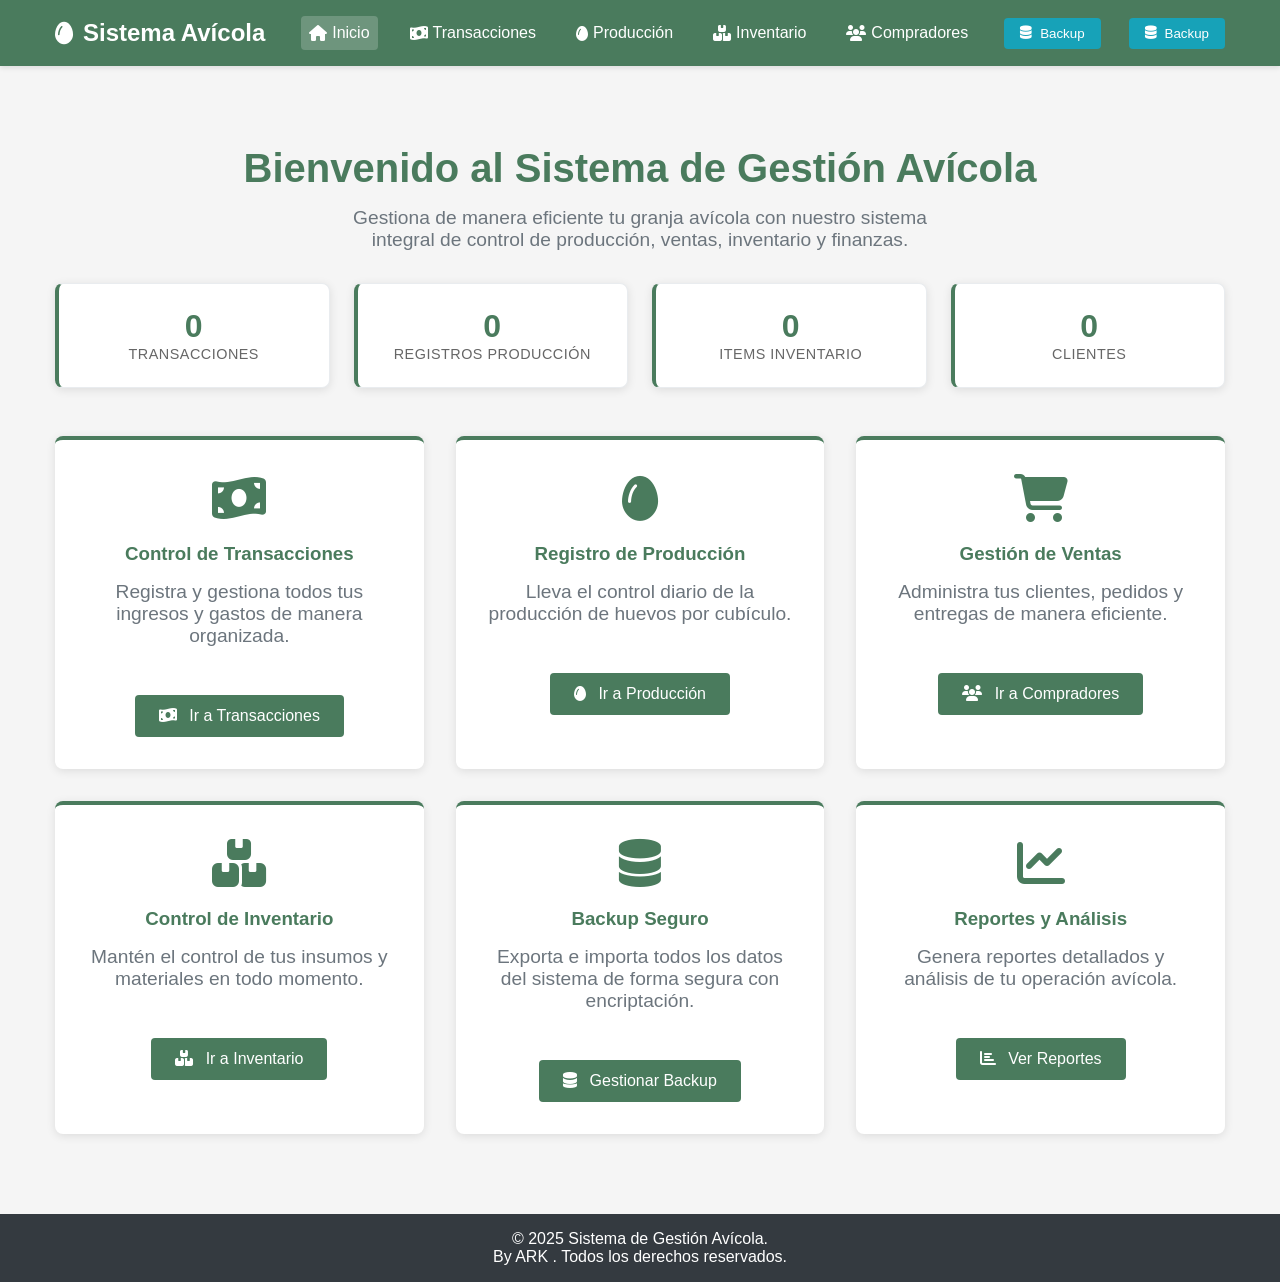
==== index.html @ 0ba61881 "Add files via upload" ====
<!DOCTYPE html>
<html lang="es">
<head>
    <meta charset="UTF-8">
    <meta name="viewport" content="width=device-width, initial-scale=1.0">
    <title>Sistema de Gestión Avícola</title>
    <link rel="stylesheet" href="https://cdnjs.cloudflare.com/ajax/libs/font-awesome/6.4.0/css/all.min.css">
    
    <!-- PWA Meta Tags MEJORADAS -->
    <meta name="theme-color" content="#4a7b5d">
    <meta name="apple-mobile-web-app-capable" content="yes">
    <meta name="apple-mobile-web-app-status-bar-style" content="black-translucent">
    <meta name="apple-mobile-web-app-title" content="Avicola App">
    <meta name="mobile-web-app-capable" content="yes">
    <meta name="msapplication-TileColor" content="#4a7b5d">
    <meta name="msapplication-TileImage" content="/assets/icons/icon-144x144.png">
    <meta name="msapplication-config" content="/browserconfig.xml">

    <!-- Icons MEJORADAS -->
    <link rel="icon" type="image/png" sizes="192x192" href="/assets/icons/icon-192x192.png">
    <link rel="icon" type="image/png" sizes="512x512" href="/assets/icons/icon-512x512.png">
    <link rel="apple-touch-icon" sizes="180x180" href="/assets/icons/icon-180x180.png">
    <link rel="apple-touch-icon" sizes="167x167" href="/assets/icons/icon-167x167.png">
    <link rel="apple-touch-icon" sizes="152x152" href="/assets/icons/icon-152x152.png">
    <link rel="apple-touch-icon" sizes="120x120" href="/assets/icons/icon-120x120.png">
    
    <!-- Splash Screens para iOS -->
    <link rel="apple-touch-startup-image" href="/assets/splash/iphone5_splash.png" media="(device-width: 320px) and (device-height: 568px) and (-webkit-device-pixel-ratio: 2) and (orientation: portrait)">
    <link rel="apple-touch-startup-image" href="/assets/splash/iphone6_splash.png" media="(device-width: 375px) and (device-height: 667px) and (-webkit-device-pixel-ratio: 2) and (orientation: portrait)">
    <link rel="apple-touch-startup-image" href="/assets/splash/iphoneplus_splash.png" media="(device-width: 621px) and (device-height: 1104px) and (-webkit-device-pixel-ratio: 3) and (orientation: portrait)">
    <link rel="apple-touch-startup-image" href="/assets/splash/iphonex_splash.png" media="(device-width: 375px) and (device-height: 812px) and (-webkit-device-pixel-ratio: 3) and (orientation: portrait)">
    <link rel="apple-touch-startup-image" href="/assets/splash/iphonexr_splash.png" media="(device-width: 414px) and (device-height: 896px) and (-webkit-device-pixel-ratio: 2) and (orientation: portrait)">
    <link rel="apple-touch-startup-image" href="/assets/splash/iphonexsmax_splash.png" media="(device-width: 414px) and (device-height: 896px) and (-webkit-device-pixel-ratio: 3) and (orientation: portrait)">
    <link rel="apple-touch-startup-image" href="/assets/splash/ipad_splash.png" media="(device-width: 768px) and (device-height: 1024px) and (-webkit-device-pixel-ratio: 2) and (orientation: portrait)">
    <link rel="apple-touch-startup-image" href="/assets/splash/ipadpro1_splash.png" media="(device-width: 834px) and (device-height: 1112px) and (-webkit-device-pixel-ratio: 2) and (orientation: portrait)">
    <link rel="apple-touch-startup-image" href="/assets/splash/ipadpro3_splash.png" media="(device-width: 834px) and (device-height: 1194px) and (-webkit-device-pixel-ratio: 2) and (orientation: portrait)">
    <link rel="apple-touch-startup-image" href="/assets/splash/ipadpro2_splash.png" media="(device-width: 1024px) and (device-height: 1366px) and (-webkit-device-pixel-ratio: 2) and (orientation: portrait)">

    <!-- Manifest MEJORADO -->
    <link rel="manifest" href="/manifest.json" crossorigin="use-credentials">

    <!-- Estilos -->
    <link rel="stylesheet" href="styles/backup.css">
    <link rel="stylesheet" href="styles/mobile.css">

    <style>
        :root {
            --primary: #4a7b5d;
            --secondary: #d4a574;
            --light: #f8f9fa;
            --dark: #343a40;
            --success: #28a745;
            --danger: #dc3545;
            --info: #17a2b8;
            --warning: #ffc107;
        }

        * {
            margin: 0;
            padding: 0;
            box-sizing: border-box;
            font-family: 'Segoe UI', Tahoma, Geneva, Verdana, sans-serif;
        }

        body {
            background-color: #f5f5f5;
            color: var(--dark);
            min-height: 100vh;
            display: flex;
            flex-direction: column;
        }

        .container {
            max-width: 1200px;
            margin: 0 auto;
            padding: 0 15px;
        }

        header {
            background-color: var(--primary);
            color: white;
            padding: 1rem 0;
            box-shadow: 0 2px 5px rgba(0,0,0,0.1);
        }

        .header-content {
            display: flex;
            justify-content: space-between;
            align-items: center;
        }

        .logo {
            font-size: 1.5rem;
            font-weight: bold;
            display: flex;
            align-items: center;
        }

        .logo i {
            margin-right: 10px;
        }

        nav ul {
            display: flex;
            list-style: none;
        }

        nav li {
            margin-left: 1.5rem;
        }

        nav a {
            color: white;
            text-decoration: none;
            padding: 0.5rem;
            border-radius: 4px;
            transition: background-color 0.3s;
            display: flex;
            align-items: center;
        }

        nav a i {
            margin-right: 5px;
        }

        nav a:hover, nav a.active {
            background-color: rgba(255,255,255,0.2);
        }

        .btn-backup-header {
            background-color: var(--info);
            color: white;
            border: none;
            padding: 0.5rem 1rem;
            border-radius: 4px;
            cursor: pointer;
            margin-left: 1rem;
            display: flex;
            align-items: center;
            gap: 0.5rem;
            transition: background-color 0.3s;
        }

        .btn-backup-header:hover {
            background-color: #138496;
        }

        main {
            flex: 1;
            padding: 2rem 0;
        }

        .welcome-section {
            text-align: center;
            padding: 3rem 0;
        }

        .welcome-section h1 {
            font-size: 2.5rem;
            margin-bottom: 1rem;
            color: var(--primary);
        }

        .welcome-section p {
            font-size: 1.2rem;
            color: #6c757d;
            max-width: 600px;
            margin: 0 auto 2rem;
        }

        .feature-grid {
            display: grid;
            grid-template-columns: repeat(auto-fit, minmax(300px, 1fr));
            gap: 2rem;
            margin-top: 3rem;
        }

        .feature-card {
            background: white;
            border-radius: 8px;
            padding: 2rem;
            text-align: center;
            box-shadow: 0 2px 10px rgba(0,0,0,0.1);
            transition: transform 0.3s;
            border-top: 4px solid var(--primary);
        }

        .feature-card:hover {
            transform: translateY(-5px);
        }

        .feature-icon {
            font-size: 3rem;
            color: var(--primary);
            margin-bottom: 1rem;
        }

        .feature-card h3 {
            margin-bottom: 1rem;
            color: var(--primary);
        }

        .btn {
            display: inline-block;
            background-color: var(--primary);
            color: white;
            padding: 0.75rem 1.5rem;
            border-radius: 4px;
            text-decoration: none;
            margin-top: 1rem;
            transition: background-color 0.3s;
            border: none;
            cursor: pointer;
            font-size: 1rem;
        }

        .btn:hover {
            background-color: #3a6a4a;
        }

        .btn i {
            margin-right: 0.5rem;
        }

        footer {
            background-color: var(--dark);
            color: white;
            text-align: center;
            padding: 1rem 0;
            margin-top: auto;
        }

        /* Estadísticas rápidas */
        .quick-stats {
            display: grid;
            grid-template-columns: repeat(auto-fit, minmax(200px, 1fr));
            gap: 1.5rem;
            margin: 2rem 0;
        }

        .stat-card {
            background: white;
            padding: 1.5rem;
            border-radius: 8px;
            text-align: center;
            box-shadow: 0 2px 10px rgba(0,0,0,0.1);
            border-left: 4px solid var(--primary);
        }

        .stat-number {
            font-size: 2rem;
            font-weight: bold;
            color: var(--primary);
            display: block;
        }

        .stat-label {
            color: #666;
            font-size: 0.9rem;
            margin-top: 0.5rem;
        }

        @media (max-width: 768px) {
            .header-content {
                flex-direction: column;
                text-align: center;
            }

            nav ul {
                margin-top: 1rem;
                justify-content: center;
                flex-wrap: wrap;
            }

            nav li {
                margin: 0.5rem;
            }

            .btn-backup-header {
                margin: 1rem 0 0 0;
            }

            .welcome-section h1 {
                font-size: 2rem;
            }

            .feature-grid {
                grid-template-columns: 1fr;
            }

            .quick-stats {
                grid-template-columns: repeat(2, 1fr);
            }
        }

        @media (max-width: 480px) {
            .quick-stats {
                grid-template-columns: 1fr;
            }
            
            .welcome-section {
                padding: 2rem 0;
            }
            
            .welcome-section h1 {
                font-size: 1.75rem;
            }
        }
        /* Banner de instalación mejorado */
        #installBanner {
            position: fixed;
            bottom: 0;
            left: 0;
            right: 0;
            background: linear-gradient(135deg, #4a7b5d, #3a6a4a);
            color: white;
            padding: 1rem;
            z-index: 10000;
            box-shadow: 0 -2px 20px rgba(0,0,0,0.3);
            animation: slideUp 0.5s ease-out;
        }
        
        @keyframes slideUp {
            from { transform: translateY(100%); }
            to { transform: translateY(0); }
        }
        
        .install-content {
            display: flex;
            align-items: center;
            justify-content: space-between;
            max-width: 1200px;
            margin: 0 auto;
        }
        
        .install-text {
            flex: 1;
        }
        
        .install-text h4 {
            margin: 0 0 0.25rem 0;
            font-size: 1.1rem;
        }
        
        .install-text p {
            margin: 0;
            font-size: 0.9rem;
            opacity: 0.9;
        }
        
        .install-buttons {
            display: flex;
            gap: 0.5rem;
        }
        
        .btn-install {
            background: white;
            color: #4a7b5d;
            border: none;
            padding: 0.75rem 1.5rem;
            border-radius: 25px;
            font-weight: 600;
            cursor: pointer;
            transition: all 0.3s ease;
        }
        
        .btn-install:hover {
            transform: translateY(-2px);
            box-shadow: 0 4px 12px rgba(0,0,0,0.2);
        }
        
        .btn-install-secondary {
            background: transparent;
            color: white;
            border: 2px solid white;
        }
        
        /* Botón flotante de instalación */
        .floating-install-btn {
            position: fixed;
            bottom: 2rem;
            right: 2rem;
            background: #4a7b5d;
            color: white;
            width: 60px;
            height: 60px;
            border-radius: 50%;
            display: flex;
            align-items: center;
            justify-content: center;
            cursor: pointer;
            box-shadow: 0 4px 20px rgba(0,0,0,0.3);
            z-index: 9999;
            animation: pulse 2s infinite;
            border: none;
        }
        
        @keyframes pulse {
            0% { transform: scale(1); }
            50% { transform: scale(1.1); }
            100% { transform: scale(1); }
        }
        
        /* Indicador de app instalada */
        .app-installed-badge {
            position: fixed;
            top: 1rem;
            right: 1rem;
            background: #28a745;
            color: white;
            padding: 0.5rem 1rem;
            border-radius: 20px;
            font-size: 0.8rem;
            z-index: 9998;
            animation: fadeIn 0.5s ease;
        }
        
        @keyframes fadeIn {
            from { opacity: 0; transform: translateY(-20px); }
            to { opacity: 1; transform: translateY(0); }
        }
    </style>
</head>
<body>
    <header>
        <div class="container">
            <div class="header-content">
                <div class="logo">
                    <i class="fas fa-egg"></i>
                    Sistema Avícola
                </div>
                <nav>
                    <ul>
                        <li><a href="index.html" class="active"><i class="fas fa-home"></i> Inicio</a></li>
                        <li><a href="transacciones.html"><i class="fas fa-money-bill-wave"></i> Transacciones</a></li>
                        <li><a href="produccion.html"><i class="fas fa-egg"></i> Producción</a></li>
                        <li><a href="inventario.html"><i class="fas fa-boxes"></i> Inventario</a></li>
                        <li><a href="compradores.html"><i class="fas fa-users"></i> Compradores</a></li>
                    </ul>
                </nav>
                <button class="btn-backup-header" onclick="abrirBackupAvicola()">
                    <i class="fas fa-database"></i> Backup
                </button>
            </div>
        </div>
    </header>

    <main>
        <div class="container">
            <section class="welcome-section">
                <h1>Bienvenido al Sistema de Gestión Avícola</h1>
                <p>Gestiona de manera eficiente tu granja avícola con nuestro sistema integral de control de producción, ventas, inventario y finanzas.</p>

                <!-- Estadísticas Rápidas -->
                <div class="quick-stats" id="quickStats">
                    <div class="stat-card">
                        <span class="stat-number" id="statTransacciones">0</span>
                        <span class="stat-label">Transacciones</span>
                    </div>
                    <div class="stat-card">
                        <span class="stat-number" id="statProduccion">0</span>
                        <span class="stat-label">Registros Producción</span>
                    </div>
                    <div class="stat-card">
                        <span class="stat-number" id="statInventario">0</span>
                        <span class="stat-label">Items Inventario</span>
                    </div>
                    <div class="stat-card">
                        <span class="stat-number" id="statClientes">0</span>
                        <span class="stat-label">Clientes</span>
                    </div>
                </div>

                <div class="feature-grid">
                    <div class="feature-card">
                        <div class="feature-icon">
                            <i class="fas fa-money-bill-wave"></i>
                        </div>
                        <h3>Control de Transacciones</h3>
                        <p>Registra y gestiona todos tus ingresos y gastos de manera organizada.</p>
                        <a href="transacciones.html" class="btn">
                            <i class="fas fa-money-bill-wave"></i> Ir a Transacciones
                        </a>
                    </div>

                    <div class="feature-card">
                        <div class="feature-icon">
                            <i class="fas fa-egg"></i>
                        </div>
                        <h3>Registro de Producción</h3>
                        <p>Lleva el control diario de la producción de huevos por cubículo.</p>
                        <a href="produccion.html" class="btn">
                            <i class="fas fa-egg"></i> Ir a Producción
                        </a>
                    </div>

                    <div class="feature-card">
                        <div class="feature-icon">
                            <i class="fas fa-shopping-cart"></i>
                        </div>
                        <h3>Gestión de Ventas</h3>
                        <p>Administra tus clientes, pedidos y entregas de manera eficiente.</p>
                        <a href="compradores.html" class="btn">
                            <i class="fas fa-users"></i> Ir a Compradores
                        </a>
                    </div>

                    <div class="feature-card">
                        <div class="feature-icon">
                            <i class="fas fa-boxes"></i>
                        </div>
                        <h3>Control de Inventario</h3>
                        <p>Mantén el control de tus insumos y materiales en todo momento.</p>
                        <a href="inventario.html" class="btn">
                            <i class="fas fa-boxes"></i> Ir a Inventario
                        </a>
                    </div>

                    <div class="feature-card">
                        <div class="feature-icon">
                            <i class="fas fa-database"></i>
                        </div>
                        <h3>Backup Seguro</h3>
                        <p>Exporta e importa todos los datos del sistema de forma segura con encriptación.</p>
                        <button onclick="abrirBackupAvicola()" class="btn">
                            <i class="fas fa-database"></i> Gestionar Backup
                        </button>
                    </div>

                    <div class="feature-card">
                        <div class="feature-icon">
                            <i class="fas fa-chart-line"></i>
                        </div>
                        <h3>Reportes y Análisis</h3>
                        <p>Genera reportes detallados y análisis de tu operación avícola.</p>
                        <button onclick="generarReporteGeneral()" class="btn">
                            <i class="fas fa-chart-bar"></i> Ver Reportes
                        </button>
                    </div>
                </div>
            </section>
        </div>
    </main>

    <footer>
        <div class="container">
            <p>&copy; 2025 Sistema de Gestión Avícola.</p>
            <p>By ARK . Todos los derechos reservados.</p>
        </div>
    </footer>

    <!-- Modal de Backup -->
    <div id="modalBackupAvicola" class="modal-backup">
        <div class="modal-backup-content">
            <div class="modal-backup-header">
                <div class="modal-backup-title">
                    <i class="fas fa-database"></i>
                    Sistema de Backup - Avícola
                </div>
                <button class="modal-backup-close">&times;</button>
            </div>
            <div class="modal-backup-body">
                <div id="backupAlerts"></div>
                
                <!-- Resumen de Datos -->
                <div class="backup-card">
                    <h3><i class="fas fa-chart-bar"></i> Resumen de Datos Actuales</h3>
                    <div id="resumenDatos" class="resumen-backup">
                        <!-- Resumen se cargará aquí -->
                    </div>
                    <button onclick="sistemaBackupUI.verificarIntegridad()" class="btn-backup btn-backup-info">
                        <i class="fas fa-shield-alt"></i> Verificar Integridad
                    </button>
                </div>

                <!-- Exportación -->
                <div class="backup-card">
                    <h3><i class="fas fa-file-export"></i> Exportar Datos</h3>
                    <p>Exporta todos los datos del sistema a un archivo JSON seguro para backup.</p>
                    
                    <div class="export-options">
                        <div class="option-group">
                            <input type="checkbox" id="comprimirExportacion">
                            <label for="comprimirExportacion">Comprimir archivo (reduce tamaño)</label>
                        </div>
                        <div class="option-group">
                            <input type="checkbox" id="incluirMetadata" checked>
                            <label for="incluirMetadata">Incluir metadata de seguridad</label>
                        </div>
                    </div>
                    
                    <button onclick="sistemaBackupUI.exportarDatos()" class="btn-backup btn-backup-primary">
                        <i class="fas fa-download"></i> Descargar Backup Completo
                    </button>
                </div>

                <!-- Importación -->
                <div class="backup-card">
                    <h3><i class="fas fa-file-import"></i> Importar Datos</h3>
                    <p>Restaura los datos del sistema desde un archivo JSON de backup.</p>
                    
                    <div class="warning-banner">
                        <i class="fas fa-exclamation-triangle"></i>
                        <div>
                            <strong>¡Advertencia!</strong> Esta acción sobrescribirá todos los datos actuales.
                            Se creará un backup automático antes de la importación.
                        </div>
                    </div>

                    <div class="file-input-container">
                        <input type="file" id="archivoBackup" accept=".json" style="display: none;">
                        <button onclick="document.getElementById('archivoBackup').click()" class="btn-backup btn-backup-warning">
                            <i class="fas fa-folder-open"></i> Seleccionar Archivo
                        </button>
                        <span id="nombreArchivo" class="file-name">No se ha seleccionado ningún archivo</span>
                    </div>
                    
                    <button onclick="sistemaBackupUI.importarDatos()" id="btnImportar" class="btn-backup btn-backup-success" disabled>
                        <i class="fas fa-file-import"></i> Importar Datos
                    </button>
                </div>

                <!-- Herramientas Adicionales -->
                <div class="backup-card">
                    <h3><i class="fas fa-tools"></i> Herramientas</h3>
                    <div style="display: flex; gap: 0.5rem; flex-wrap: wrap;">
                        <button onclick="sistemaBackupUI.generarReporte()" class="btn-backup btn-backup-info">
                            <i class="fas fa-file-alt"></i> Generar Reporte
                        </button>
                        <button onclick="sistemaBackupUI.limpiarDatos()" class="btn-backup btn-backup-danger">
                            <i class="fas fa-broom"></i> Limpiar Datos
                        </button>
                    </div>
                </div>
            </div>
        </div>
    </div>

    <!-- Banner de instalación (se muestra automáticamente) -->
    <div id="installBanner" style="display: none;">
        <div class="install-content">
            <div class="install-text">
                <h4>📱 Instalar App Avícola</h4>
                <p>Obtén la experiencia completa: funciona offline, más rápido y como app nativa</p>
            </div>
            <div class="install-buttons">
                <button class="btn-install" onclick="mobileApp.installApp()">
                    <i class="fas fa-download"></i> Instalar App
                </button>
                <button class="btn-install btn-install-secondary" onclick="mobileApp.hideInstallPrompt()">
                    Ahora No
                </button>
            </div>
        </div>
    </div>

    <!-- Botón flotante de instalación -->
    <button class="floating-install-btn" id="floatingInstallBtn" style="display: none;" onclick="mobileApp.installApp()">
        <i class="fas fa-download"></i>
    </button>

<script>
    // =============================================
    // SISTEMA PRINCIPAL - FUNCIONES BÁSICAS
    // =============================================
    
    // Función para cargar estadísticas rápidas
    function cargarEstadisticasRapidas() {
        try {
            // Transacciones
            const transacciones = JSON.parse(localStorage.getItem('transactions')) || [];
            document.getElementById('statTransacciones').textContent = transacciones.length;
            
            // Producción
            const produccion = JSON.parse(localStorage.getItem('productionData')) || [];
            document.getElementById('statProduccion').textContent = produccion.length;
            
            // Inventario
            const inventario = JSON.parse(localStorage.getItem('inventoryData')) || [];
            document.getElementById('statInventario').textContent = inventario.length;
            
            // Clientes
            const opciones = JSON.parse(localStorage.getItem('transactionOptions')) || { customers: [] };
            document.getElementById('statClientes').textContent = opciones.customers ? opciones.customers.length : 0;
            
        } catch (error) {
            console.error('Error cargando estadísticas:', error);
        }
    }

    // Función para generar reporte general
    function generarReporteGeneral() {
        try {
            abrirBackupAvicola();
            setTimeout(() => {
                const btnReporte = document.querySelector('.btn-backup-info');
                if (btnReporte) {
                    btnReporte.click();
                }
            }, 500);
        } catch (error) {
            alert('Para ver reportes detallados, use la opción "Generar Reporte" en el sistema de Backup.');
        }
    }

    // =============================================
    // SISTEMA PWA - INSTALACIÓN
    // =============================================
    
    // Verificar requisitos PWA
    function checkPWARequirements() {
        const isIOS = /iPad|iPhone|iPod/.test(navigator.userAgent);
        const isAndroid = /Android/.test(navigator.userAgent);
        
        const requirements = {
            serviceWorker: 'serviceWorker' in navigator,
            beforeInstallPrompt: 'BeforeInstallPromptEvent' in window,
            appInstalled: 'onappinstalled' in window,
            isStandalone: window.matchMedia('(display-mode: standalone)').matches,
            isIOS: isIOS,
            isAndroid: isAndroid,
            userAgent: navigator.userAgent
        };
        
        console.log('📋 Estado PWA:', requirements);
        return requirements;
    }

    // Mostrar instrucciones de instalación
    function showInstallInstructions() {
        const state = checkPWARequirements();
        
        if (state.isIOS) {
            return 'Para instalar en iPhone/iPad: Toca el botón compartir 📤 → "Agregar a pantalla de inicio"';
        } else if (state.isAndroid) {
            return 'Para instalar en Android: Menú Chrome (⋮) → "Agregar a la pantalla de inicio"';
        } else {
            return 'Para instalar: Haz clic en "Instalar" en la barra de direcciones o en el botón de instalación';
        }
    }

    // Registrar Service Worker
    function registerServiceWorker() {
        if ('serviceWorker' in navigator) {
            navigator.serviceWorker.register('/sw.js')
                .then(function(registration) {
                    console.log('✅ ServiceWorker registrado:', registration.scope);
                })
                .catch(function(error) {
                    console.log('❌ Error ServiceWorker:', error);
                });
        }
    }

    // =============================================
    // INSTALADOR PWA SIMPLIFICADO Y FUNCIONAL
    // =============================================
    
    class SimplePWAInstaller {
        constructor() {
            this.deferredPrompt = null;
            this.isInstalled = false;
            this.init();
        }

        init() {
            console.log('🔧 Inicializando instalador PWA...');
            this.setupEventListeners();
            this.createInstallButton();
            this.checkIfInstalled();
        }

        setupEventListeners() {
            // Evento principal para instalación PWA
            window.addEventListener('beforeinstallprompt', (e) => {
                console.log('🎯 beforeinstallprompt event fired!');
                e.preventDefault();
                this.deferredPrompt = e;
                this.showInstallButton();
                
                // Mostrar banner después de 3 segundos
                setTimeout(() => {
                    if (!this.isInstalled) {
                        this.showInstallBanner();
                    }
                }, 3000);
            });

            // Cuando la app se instala
            window.addEventListener('appinstalled', (evt) => {
                console.log('🎉 App instalada!');
                this.isInstalled = true;
                this.hideInstallPrompts();
                this.showSuccessMessage();
            });
        }

        createInstallButton() {
            // Botón flotante
            this.installButton = document.createElement('button');
            this.installButton.id = 'pwaInstallBtn';
            this.installButton.innerHTML = '<i class="fas fa-download"></i> Instalar App';
            this.installButton.style.cssText = `
                position: fixed;
                bottom: 20px;
                right: 20px;
                background: linear-gradient(135deg, #4a7b5d, #3a6a4a);
                color: white;
                border: none;
                border-radius: 50px;
                padding: 12px 20px;
                box-shadow: 0 4px 20px rgba(0,0,0,0.3);
                cursor: pointer;
                z-index: 10000;
                display: none;
                align-items: center;
                gap: 8px;
                font-size: 14px;
                font-weight: 600;
                animation: pulse 2s infinite;
            `;
            
            this.installButton.addEventListener('click', () => this.installApp());
            document.body.appendChild(this.installButton);

            // Agregar animación
            const style = document.createElement('style');
            style.textContent = `
                @keyframes pulse {
                    0% { transform: scale(1); }
                    50% { transform: scale(1.05); }
                    100% { transform: scale(1); }
                }
            `;
            document.head.appendChild(style);
        }

        showInstallButton() {
            if (this.installButton && this.deferredPrompt && !this.isInstalled) {
                this.installButton.style.display = 'flex';
                console.log('📱 Mostrando botón de instalación');
            }
        }

        showInstallBanner() {
            if (this.isInstalled || !this.deferredPrompt) return;

            const banner = document.createElement('div');
            banner.id = 'installBanner';
            banner.innerHTML = `
                <div style="display: flex; align-items: center; justify-content: space-between; max-width: 1200px; margin: 0 auto;">
                    <div style="flex: 1;">
                        <h4 style="margin: 0 0 5px 0; font-size: 16px;">📱 Instalar App Avícola</h4>
                        <p style="margin: 0; font-size: 14px; opacity: 0.9;">${showInstallInstructions()}</p>
                    </div>
                    <div style="display: flex; gap: 10px;">
                        <button id="bannerInstallBtn" style="background: white; color: #4a7b5d; border: none; padding: 10px 20px; border-radius: 20px; font-weight: 600; cursor: pointer;">
                            Instalar
                        </button>
                        <button onclick="simpleInstaller.hideInstallPrompts()" style="background: transparent; color: white; border: 1px solid white; padding: 10px 20px; border-radius: 20px; cursor: pointer;">
                            Cerrar
                        </button>
                    </div>
                </div>
            `;
            banner.style.cssText = `
                position: fixed;
                bottom: 0;
                left: 0;
                right: 0;
                background: linear-gradient(135deg, #4a7b5d, #3a6a4a);
                color: white;
                padding: 15px 20px;
                z-index: 9999;
                box-shadow: 0 -2px 20px rgba(0,0,0,0.3);
            `;

            document.body.appendChild(banner);
            document.getElementById('bannerInstallBtn').addEventListener('click', () => this.installApp());
        }

        hideInstallPrompts() {
            // Ocultar botón
            if (this.installButton) {
                this.installButton.style.display = 'none';
            }
            
            // Ocultar banner
            const banner = document.getElementById('installBanner');
            if (banner) {
                banner.remove();
            }
        }

        async installApp() {
            if (!this.deferredPrompt) {
                this.showManualInstructions();
                return;
            }

            try {
                console.log('🔄 Iniciando instalación...');
                this.deferredPrompt.prompt();
                
                const { outcome } = await this.deferredPrompt.userChoice;
                console.log(`Usuario ${outcome} la instalación`);
                
                if (outcome === 'accepted') {
                    this.isInstalled = true;
                    this.hideInstallPrompts();
                }
                
                this.deferredPrompt = null;
            } catch (error) {
                console.error('Error instalando:', error);
                this.showManualInstructions();
            }
        }

        showManualInstructions() {
            const instructions = showInstallInstructions();
            alert(`📱 Instrucciones de Instalación:\n\n${instructions}`);
        }

        showSuccessMessage() {
            alert('🎉 ¡App instalada correctamente!\n\nAhora puedes abrirla desde tu pantalla de inicio.');
        }

        checkIfInstalled() {
            if (window.matchMedia('(display-mode: standalone)').matches) {
                console.log('✅ App ya está instalada');
                this.isInstalled = true;
                this.hideInstallPrompts();
                return true;
            }
            return false;
        }
    }

    // =============================================
    // INICIALIZACIÓN PRINCIPAL
    // =============================================
    
    let simpleInstaller;

    document.addEventListener('DOMContentLoaded', function() {
        console.log('🚀 Iniciando Sistema Avícola...');
        
        // 1. Sistema básico
        cargarEstadisticasRapidas();
        
        // 2. Service Worker
        registerServiceWorker();
        
        // 3. Instalador PWA
        simpleInstaller = new SimplePWAInstaller();
        
        // 4. Verificar estado
        const pwaState = checkPWARequirements();
        console.log('📊 Estado inicial:', pwaState);
        
        // 5. Mensaje de bienvenida
        const primeraVisita = !localStorage.getItem('transactions') && 
                             !localStorage.getItem('productionData');
        
        if (primeraVisita) {
            setTimeout(() => {
                if (confirm('¡Bienvenido al Sistema Avícola!\n\n¿Desea ver el sistema de Backup?')) {
                    abrirBackupAvicola();
                }
            }, 1000);
        }

        // Actualizar estadísticas periódicamente
        setInterval(cargarEstadisticasRapidas, 30000);
    });

    // =============================================
    // FUNCIONES GLOBALES PARA DEBUG
    // =============================================
    
    window.forceInstallDemo = function() {
        console.log('🔧 Forzando demostración...');
        simpleInstaller.showInstallBanner();
    };

    window.showPWAStatus = function() {
        const state = checkPWARequirements();
        alert(`Estado PWA:
✅ Service Worker: ${state.serviceWorker}
✅ Prompt Event: ${state.beforeInstallPrompt}  
✅ App Instalada: ${state.isStandalone}
📱 Dispositivo: ${state.isIOS ? 'iOS' : state.isAndroid ? 'Android' : 'Desktop'}`
        );
    };

    // Hacer el instalador global
    window.simpleInstaller = simpleInstaller;
</script>

<!-- Scripts externos -->
<script src="js/exportador.js"></script>
<script src="js/main.js"></script>

</body>
</html>
---- styles/backup.css ----
/* Estilos para el Sistema de Backup - Sistema Avícola */
:root {
    --backup-primary: #2c5aa0;
    --backup-success: #28a745;
    --backup-warning: #ffc107;
    --backup-danger: #dc3545;
    --backup-info: #17a2b8;
    --backup-light: #f8f9fa;
    --backup-dark: #343a40;
}

/* Modal de Backup */
.modal-backup {
    display: none;
    position: fixed;
    z-index: 10000;
    left: 0;
    top: 0;
    width: 100%;
    height: 100%;
    background-color: rgba(0, 0, 0, 0.7);
    backdrop-filter: blur(5px);
    animation: fadeIn 0.3s ease;
}

.modal-backup-content {
    background-color: white;
    margin: 2% auto;
    padding: 0;
    border-radius: 12px;
    width: 90%;
    max-width: 800px;
    max-height: 90vh;
    box-shadow: 0 10px 30px rgba(0, 0, 0, 0.3);
    animation: slideIn 0.3s ease;
    display: flex;
    flex-direction: column;
}

@keyframes fadeIn {
    from { opacity: 0; }
    to { opacity: 1; }
}

@keyframes slideIn {
    from { transform: translateY(-50px); opacity: 0; }
    to { transform: translateY(0); opacity: 1; }
}

.modal-backup-header {
    background: linear-gradient(135deg, var(--primary), var(--backup-primary));
    color: white;
    padding: 1.5rem 2rem;
    border-radius: 12px 12px 0 0;
    display: flex;
    justify-content: space-between;
    align-items: center;
}

.modal-backup-title {
    font-size: 1.5rem;
    font-weight: 600;
    display: flex;
    align-items: center;
    gap: 0.75rem;
}

.modal-backup-close {
    background: none;
    border: none;
    color: white;
    font-size: 1.8rem;
    cursor: pointer;
    padding: 0.25rem;
    border-radius: 4px;
    transition: background-color 0.3s;
}

.modal-backup-close:hover {
    background-color: rgba(255, 255, 255, 0.2);
}

.modal-backup-body {
    padding: 2rem;
    overflow-y: auto;
    flex: 1;
}

/* Tarjetas de Backup */
.backup-card {
    background: white;
    border-radius: 10px;
    padding: 1.5rem;
    margin-bottom: 1.5rem;
    box-shadow: 0 2px 15px rgba(0, 0, 0, 0.1);
    border-left: 4px solid var(--backup-primary);
    transition: transform 0.2s, box-shadow 0.2s;
}

.backup-card:hover {
    transform: translateY(-2px);
    box-shadow: 0 4px 20px rgba(0, 0, 0, 0.15);
}

.backup-card h3 {
    color: var(--backup-primary);
    margin-bottom: 1rem;
    font-size: 1.25rem;
    display: flex;
    align-items: center;
    gap: 0.5rem;
}

.backup-card p {
    color: #666;
    margin-bottom: 1rem;
    line-height: 1.5;
}

/* Resumen de Datos */
.resumen-backup {
    display: grid;
    grid-template-columns: repeat(auto-fit, minmax(180px, 1fr));
    gap: 1rem;
    margin: 1.5rem 0;
}

.resumen-item {
    background: var(--backup-light);
    padding: 1rem;
    border-radius: 8px;
    text-align: center;
    border: 1px solid #e9ecef;
    transition: all 0.3s ease;
}

.resumen-item:hover {
    background: white;
    box-shadow: 0 2px 10px rgba(0, 0, 0, 0.1);
    transform: translateY(-2px);
}

.resumen-number {
    font-size: 1.75rem;
    font-weight: bold;
    color: var(--backup-primary);
    display: block;
    margin-bottom: 0.25rem;
}

.resumen-label {
    font-size: 0.8rem;
    color: #666;
    font-weight: 500;
    text-transform: uppercase;
    letter-spacing: 0.5px;
}

/* Opciones de Exportación */
.export-options {
    background: #f8f9fa;
    padding: 1rem;
    border-radius: 8px;
    margin: 1rem 0;
    border: 1px dashed #dee2e6;
}

.option-group {
    display: flex;
    align-items: center;
    gap: 0.5rem;
    margin-bottom: 0.5rem;
}

.option-group label {
    margin: 0;
    font-weight: 500;
    color: #495057;
    cursor: pointer;
}

.option-group input[type="checkbox"] {
    width: auto;
    margin: 0;
}

/* Sección de Importación */
.import-section {
    background: #fff3cd;
    border: 1px solid #ffeaa7;
    border-radius: 8px;
    padding: 1.5rem;
    margin: 1.5rem 0;
}

.warning-banner {
    background: linear-gradient(135deg, #fff3cd, #ffeaa7);
    border: 1px solid #fdcb6e;
    border-radius: 8px;
    padding: 1rem;
    margin: 1rem 0;
    display: flex;
    align-items: center;
    gap: 0.75rem;
}

.warning-banner i {
    color: #e17055;
    font-size: 1.25rem;
}

.warning-banner strong {
    color: #d63031;
}

.file-input-container {
    display: flex;
    align-items: center;
    gap: 1rem;
    margin: 1rem 0;
    flex-wrap: wrap;
}

.file-name {
    background: white;
    padding: 0.75rem 1rem;
    border-radius: 6px;
    border: 1px solid #ced4da;
    flex: 1;
    min-width: 200px;
    color: #495057;
    font-style: italic;
}

.file-name.has-file {
    color: var(--backup-success);
    font-weight: 500;
    font-style: normal;
}

/* Botones de Backup */
.btn-backup {
    display: inline-flex;
    align-items: center;
    gap: 0.5rem;
    padding: 0.75rem 1.5rem;
    border: none;
    border-radius: 6px;
    font-weight: 500;
    cursor: pointer;
    transition: all 0.3s ease;
    text-decoration: none;
    font-size: 0.95rem;
}

.btn-backup:disabled {
    opacity: 0.6;
    cursor: not-allowed;
    transform: none !important;
}

.btn-backup:hover:not(:disabled) {
    transform: translateY(-2px);
    box-shadow: 0 4px 12px rgba(0, 0, 0, 0.2);
}

.btn-backup-primary {
    background: linear-gradient(135deg, var(--backup-primary), #1e4a8a);
    color: white;
}

.btn-backup-success {
    background: linear-gradient(135deg, var(--backup-success), #1e7b34);
    color: white;
}

.btn-backup-warning {
    background: linear-gradient(135deg, var(--backup-warning), #e6ac00);
    color: var(--backup-dark);
}

.btn-backup-danger {
    background: linear-gradient(135deg, var(--backup-danger), #bd2130);
    color: white;
}

.btn-backup-info {
    background: linear-gradient(135deg, var(--backup-info), #138496);
    color: white;
}

/* Estados de Proceso */
.processing {
    position: relative;
    pointer-events: none;
}

.processing::after {
    content: '';
    position: absolute;
    top: 50%;
    left: 50%;
    width: 20px;
    height: 20px;
    margin: -10px 0 0 -10px;
    border: 2px solid transparent;
    border-top: 2px solid currentColor;
    border-radius: 50%;
    animation: spin 1s linear infinite;
}

@keyframes spin {
    0% { transform: rotate(0deg); }
    100% { transform: rotate(360deg); }
}

/* Alertas de Backup */
.backup-alert {
    padding: 1rem 1.5rem;
    border-radius: 8px;
    margin: 1rem 0;
    display: flex;
    align-items: center;
    gap: 0.75rem;
    animation: slideIn 0.3s ease;
}

.backup-alert.success {
    background: #d4edda;
    border: 1px solid #c3e6cb;
    color: #155724;
}

.backup-alert.error {
    background: #f8d7da;
    border: 1px solid #f5c6cb;
    color: #721c24;
}

.backup-alert.warning {
    background: #fff3cd;
    border: 1px solid #ffeaa7;
    color: #856404;
}

.backup-alert.info {
    background: #d1ecf1;
    border: 1px solid #bee5eb;
    color: #0c5460;
}

/* Estadísticas Detalladas */
.stats-grid {
    display: grid;
    grid-template-columns: repeat(auto-fit, minmax(200px, 1fr));
    gap: 1rem;
    margin: 1.5rem 0;
}

.stat-card {
    background: white;
    padding: 1.25rem;
    border-radius: 8px;
    text-align: center;
    border: 1px solid #e9ecef;
    transition: all 0.3s ease;
}

.stat-card:hover {
    box-shadow: 0 4px 15px rgba(0, 0, 0, 0.1);
    transform: translateY(-3px);
}

.stat-value {
    font-size: 2rem;
    font-weight: bold;
    color: var(--backup-primary);
    display: block;
    line-height: 1;
    margin-bottom: 0.5rem;
}

.stat-label {
    font-size: 0.8rem;
    color: #666;
    font-weight: 500;
    text-transform: uppercase;
    letter-spacing: 0.5px;
}

/* Integridad de Datos */
.integrity-check {
    background: #e8f5e8;
    border: 1px solid #d4edda;
    border-radius: 8px;
    padding: 1.5rem;
    margin: 1.5rem 0;
}

.integrity-status {
    display: flex;
    align-items: center;
    gap: 0.75rem;
    margin-bottom: 1rem;
}

.status-badge {
    padding: 0.5rem 1rem;
    border-radius: 20px;
    font-size: 0.8rem;
    font-weight: 600;
    text-transform: uppercase;
    letter-spacing: 0.5px;
}

.status-good {
    background: var(--backup-success);
    color: white;
}

.status-bad {
    background: var(--backup-danger);
    color: white;
}

/* Responsive */
@media (max-width: 768px) {
    .modal-backup-content {
        margin: 5% auto;
        width: 95%;
        max-height: 95vh;
    }
    
    .modal-backup-header {
        padding: 1rem 1.5rem;
    }
    
    .modal-backup-body {
        padding: 1.5rem;
    }
    
    .resumen-backup {
        grid-template-columns: repeat(auto-fit, minmax(150px, 1fr));
        gap: 0.75rem;
    }
    
    .stats-grid {
        grid-template-columns: 1fr;
    }
    
    .file-input-container {
        flex-direction: column;
        align-items: stretch;
    }
    
    .file-name {
        min-width: auto;
        text-align: center;
    }
    
    .btn-backup {
        width: 100%;
        justify-content: center;
    }
}

@media (max-width: 480px) {
    .modal-backup-content {
        margin: 2% auto;
        width: 98%;
    }
    
    .resumen-backup {
        grid-template-columns: 1fr 1fr;
    }
    
    .resumen-number {
        font-size: 1.5rem;
    }
}

/* Animaciones adicionales */
.pulse {
    animation: pulse 2s infinite;
}

@keyframes pulse {
    0% { transform: scale(1); }
    50% { transform: scale(1.05); }
    100% { transform: scale(1); }
}

.shake {
    animation: shake 0.5s ease-in-out;
}

@keyframes shake {
    0%, 100% { transform: translateX(0); }
    25% { transform: translateX(-5px); }
    75% { transform: translateX(5px); }
}

/* Scrollbar personalizado para modal */
.modal-backup-body::-webkit-scrollbar {
    width: 6px;
}

.modal-backup-body::-webkit-scrollbar-track {
    background: #f1f1f1;
    border-radius: 3px;
}

.modal-backup-body::-webkit-scrollbar-thumb {
    background: var(--backup-primary);
    border-radius: 3px;
}

.modal-backup-body::-webkit-scrollbar-thumb:hover {
    background: #1e4a8a;
}
---- styles/mobile.css ----
/* Mejoras específicas para móviles */
@media (max-width: 768px) {
    /* Mejoras de touch */
    .btn, button, nav a {
        min-height: 44px;
        min-width: 44px;
        display: flex;
        align-items: center;
        justify-content: center;
    }

    /* Mejorar inputs para móvil */
    input, select, textarea {
        font-size: 16px; /* Previene zoom en iOS */
        padding: 12px;
    }

    /* Header móvil mejorado */
    .header-content {
        padding: 0.5rem 0;
    }

    .logo {
        font-size: 1.2rem;
    }

    nav ul {
        gap: 0.25rem;
    }

    nav li {
        margin: 0;
    }

    nav a {
        padding: 0.5rem 0.75rem;
        font-size: 0.9rem;
    }

    /* Mejorar cards para móvil */
    .feature-card, .card {
        padding: 1.25rem;
        margin-bottom: 1rem;
    }

    .feature-icon {
        font-size: 2.5rem;
    }

    /* Modal móvil mejorado */
    .modal-backup-content {
        margin: 0;
        width: 100%;
        height: 100%;
        border-radius: 0;
        max-height: 100vh;
    }

    .modal-backup-body {
        padding: 1rem;
    }

    /* Mejorar tablas para móvil */
    table {
        font-size: 0.8rem;
    }

    th, td {
        padding: 0.5rem;
    }

    /* Safe areas para iPhone X+ */
    body {
        padding: env(safe-area-inset-top) env(safe-area-inset-right) 
                env(safe-area-inset-bottom) env(safe-area-inset-left);
    }

    /* Scroll suave */
    html {
        scroll-behavior: smooth;
    }

    /* Prevenir selección de texto en botones */
    .btn, button {
        -webkit-tap-highlight-color: transparent;
        -webkit-touch-callout: none;
        -webkit-user-select: none;
        user-select: none;
    }

    /* Mejorar feedback táctil */
    .btn:active, button:active {
        transform: scale(0.98);
    }
}

/* Pantallas muy pequeñas */
@media (max-width: 360px) {
    .container {
        padding: 0 10px;
    }

    .welcome-section h1 {
        font-size: 1.5rem;
    }

    .feature-grid {
        gap: 1rem;
    }

    .quick-stats {
        grid-template-columns: 1fr;
    }
}

/* Modo standalone (cuando está instalada como app) */
@media all and (display-mode: standalone) {
    body {
        padding-top: env(safe-area-inset-top);
    }

    header {
        padding-top: max(1rem, env(safe-area-inset-top));
    }
}

/* Mejoras de rendimiento para móvil */
.performance-optimized {
    will-change: transform;
    backface-visibility: hidden;
}

/* Loading states mejorados */
.loading-mobile {
    display: flex;
    justify-content: center;
    align-items: center;
    padding: 2rem;
}

.loading-spinner {
    width: 40px;
    height: 40px;
    border: 4px solid #f3f3f3;
    border-top: 4px solid var(--primary);
    border-radius: 50%;
    animation: spin 1s linear infinite;
}

/* Offline indicator */
.offline-indicator {
    position: fixed;
    top: 0;
    left: 0;
    right: 0;
    background: var(--danger);
    color: white;
    text-align: center;
    padding: 0.5rem;
    z-index: 10000;
    transform: translateY(-100%);
    transition: transform 0.3s ease;
}

.offline-indicator.show {
    transform: translateY(0);
}

/* Pull-to-refresh prevention */
body {
    overscroll-behavior-y: contain;
}

/* Mejorar formularios móviles */
.form-group input:focus,
.form-group select:focus,
.form-group textarea:focus {
    outline: 2px solid var(--primary);
    outline-offset: 2px;
}

/* Date inputs mejorados */
input[type="date"] {
    position: relative;
}

input[type="date"]::-webkit-calendar-picker-indicator {
    padding: 0.5rem;
    margin: 0;
}
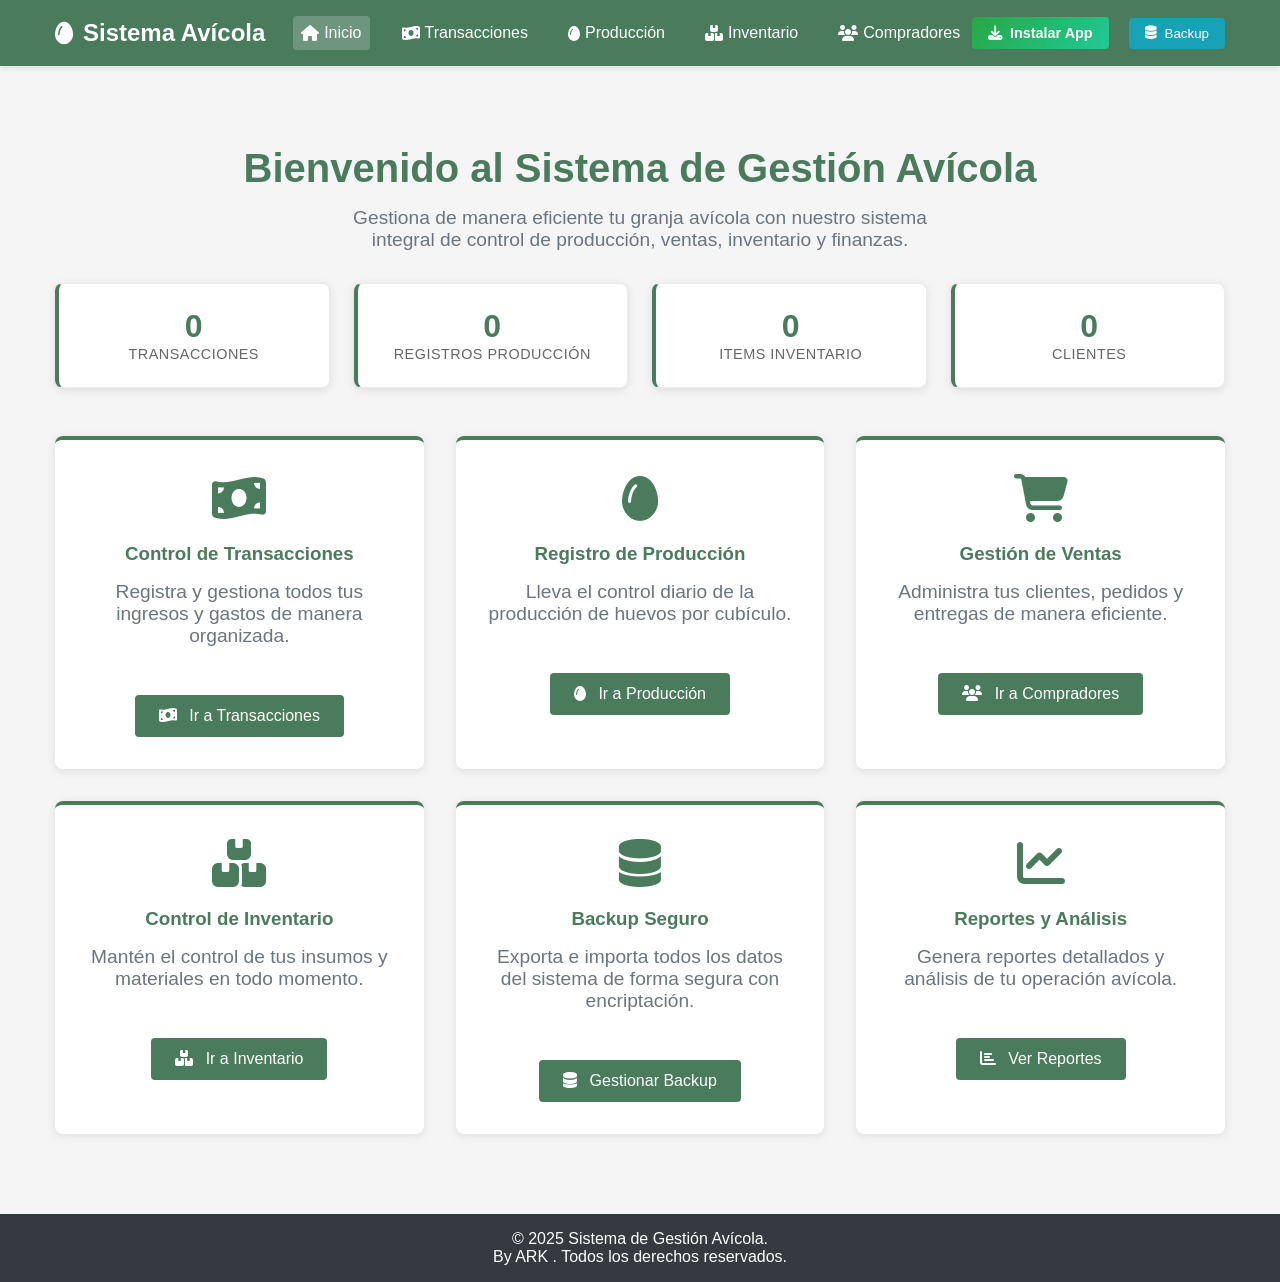
==== commit 3a357f76: "Add files via upload" ====
--- a/index.html
+++ b/index.html
@@ -419,6 +419,213 @@
             from { opacity: 0; transform: translateY(-20px); }
             to { opacity: 1; transform: translateY(0); }
         }
+
+        /* Modal de Instalación PWA */
+        .install-modal {
+            display: none;
+            position: fixed;
+            bottom: 20px;
+            left: 50%;
+            transform: translateX(-50%);
+            background: white;
+            border-radius: 15px;
+            box-shadow: 0 10px 40px rgba(0,0,0,0.3);
+            z-index: 10000;
+            max-width: 400px;
+            width: 90%;
+            animation: slideUpInstall 0.5s ease-out;
+            border: 2px solid #4a7b5d;
+        }
+
+        @keyframes slideUpInstall {
+            from { 
+                transform: translateX(-50%) translateY(100px);
+                opacity: 0;
+            }
+            to { 
+                transform: translateX(-50%) translateY(0);
+                opacity: 1;
+            }
+        }
+
+        .install-modal-content {
+            padding: 20px;
+            text-align: center;
+        }
+
+        .install-icon {
+            font-size: 3rem;
+            color: #4a7b5d;
+            margin-bottom: 10px;
+        }
+
+        .install-title {
+            font-size: 1.3rem;
+            font-weight: 600;
+            color: #4a7b5d;
+            margin-bottom: 8px;
+        }
+
+        .install-description {
+            color: #666;
+            margin-bottom: 20px;
+            line-height: 1.4;
+        }
+
+        .install-buttons {
+            display: flex;
+            gap: 10px;
+            justify-content: center;
+        }
+
+        .btn-install-modal {
+            flex: 1;
+            padding: 12px 20px;
+            border: none;
+            border-radius: 8px;
+            font-weight: 600;
+            cursor: pointer;
+            transition: all 0.3s ease;
+            font-size: 0.95rem;
+        }
+
+        .btn-install-primary {
+            background: linear-gradient(135deg, #4a7b5d, #3a6a4a);
+            color: white;
+        }
+
+        .btn-install-primary:hover {
+            transform: translateY(-2px);
+            box-shadow: 0 5px 15px rgba(74, 123, 93, 0.4);
+        }
+
+        .btn-install-secondary {
+            background: #f8f9fa;
+            color: #666;
+            border: 1px solid #ddd;
+        }
+
+        .btn-install-secondary:hover {
+            background: #e9ecef;
+        }
+
+        .install-benefits {
+            background: #f8f9fa;
+            padding: 15px;
+            border-radius: 10px;
+            margin-top: 15px;
+            text-align: left;
+        }
+
+        .install-benefits h4 {
+            margin: 0 0 8px 0;
+            color: #4a7b5d;
+            font-size: 0.9rem;
+        }
+
+        .install-benefits ul {
+            margin: 0;
+            padding-left: 20px;
+            color: #666;
+        }
+
+        .install-benefits li {
+            margin-bottom: 5px;
+            font-size: 0.85rem;
+        }
+
+        /* Overlay para modal */
+        .install-overlay {
+            display: none;
+            position: fixed;
+            top: 0;
+            left: 0;
+            width: 100%;
+            height: 100%;
+            background: rgba(0,0,0,0.5);
+            z-index: 9999;
+        }
+
+        /* Badge cuando está instalada */
+        .installed-badge {
+            position: fixed;
+            top: 20px;
+            right: 20px;
+            background: #28a745;
+            color: white;
+            padding: 8px 15px;
+            border-radius: 20px;
+            font-size: 0.8rem;
+            z-index: 10001;
+            animation: fadeIn 0.5s ease;
+        }
+
+        /* Responsive */
+        @media (max-width: 480px) {
+            .install-modal {
+                width: 95%;
+                bottom: 10px;
+            }
+            
+            .install-buttons {
+                flex-direction: column;
+            }
+            
+            .install-benefits {
+                display: none; /* Ocultar beneficios en móvil para ahorrar espacio */
+            }
+        }
+
+        /* Botones del header */
+        .header-buttons {
+            display: flex;
+            gap: 0.5rem;
+            align-items: center;
+        }
+
+        /* Botón de instalación en header */
+        .btn-install-header {
+            background: linear-gradient(135deg, #28a745, #20c997);
+            color: white;
+            border: none;
+            padding: 0.5rem 1rem;
+            border-radius: 4px;
+            cursor: pointer;
+            display: flex;
+            align-items: center;
+            gap: 0.5rem;
+            transition: all 0.3s ease;
+            font-size: 0.9rem;
+            font-weight: 600;
+        }
+
+        .btn-install-header:hover {
+            background: linear-gradient(135deg, #218838, #1ea085);
+            transform: translateY(-2px);
+            box-shadow: 0 4px 12px rgba(40, 167, 69, 0.3);
+        }
+
+        .btn-install-header:active {
+            transform: translateY(0);
+        }
+
+        /* Responsive para botones del header */
+        @media (max-width: 768px) {
+            .header-buttons {
+                flex-direction: column;
+                width: 100%;
+                margin-top: 1rem;
+            }
+            
+            .btn-install-header,
+            .btn-backup-header {
+                width: 100%;
+                justify-content: center;
+                margin: 0.25rem 0;
+            }
+        }
+
+
     </style>
 </head>
 <body>
@@ -438,9 +645,15 @@
                         <li><a href="compradores.html"><i class="fas fa-users"></i> Compradores</a></li>
                     </ul>
                 </nav>
-                <button class="btn-backup-header" onclick="abrirBackupAvicola()">
-                    <i class="fas fa-database"></i> Backup
-                </button>
+                
+                <!-- BOTONES DEL HEADER -->
+                <div class="header-buttons">
+                    <!-- Botón de Instalación -->
+                    <button class="btn-install-header" id="headerInstallBtn">
+                        <i class="fas fa-download"></i> Instalar App
+                    </button>
+                    
+                </div>
             </div>
         </div>
     </header>
@@ -659,348 +872,460 @@
         <i class="fas fa-download"></i>
     </button>
 
-<script>
-    // =============================================
-    // SISTEMA PRINCIPAL - FUNCIONES BÁSICAS
-    // =============================================
-    
-    // Función para cargar estadísticas rápidas
-    function cargarEstadisticasRapidas() {
-        try {
-            // Transacciones
-            const transacciones = JSON.parse(localStorage.getItem('transactions')) || [];
-            document.getElementById('statTransacciones').textContent = transacciones.length;
+    <!-- Overlay para modal de instalación -->
+    <div class="install-overlay" id="installOverlay"></div>
+
+    <!-- Modal de Instalación PWA -->
+    <div class="install-modal" id="installModal">
+        <div class="install-modal-content">
+            <div class="install-icon">
+                <i class="fas fa-download"></i>
+            </div>
+            <h3 class="install-title">Instalar App Avícola</h3>
+            <p class="install-description">
+                Instala la aplicación para una experiencia mejorada: funciona offline, más rápida y como app nativa.
+            </p>
             
-            // Producción
-            const produccion = JSON.parse(localStorage.getItem('productionData')) || [];
-            document.getElementById('statProduccion').textContent = produccion.length;
+            <div class="install-benefits">
+                <h4>✅ Beneficios:</h4>
+                <ul>
+                    <li>Funciona sin conexión a internet</li>
+                    <li>Acceso rápido desde tu pantalla de inicio</li>
+                    <li>Notificaciones y actualizaciones automáticas</li>
+                    <li>Experiencia como app nativa</li>
+                </ul>
+            </div>
             
-            // Inventario
-            const inventario = JSON.parse(localStorage.getItem('inventoryData')) || [];
-            document.getElementById('statInventario').textContent = inventario.length;
+            <div class="install-buttons">
+                <button class="btn-install-modal btn-install-primary" onclick="installPWA()">
+                    <i class="fas fa-download"></i> Instalar App
+                </button>
+                <button class="btn-install-modal btn-install-secondary" onclick="closeInstallModal()">
+                    Ahora No
+                </button>
+            </div>
+        </div>
+    </div>
+
+    <!-- Badge cuando está instalada -->
+    <div class="installed-badge" id="installedBadge" style="display: none;">
+        <i class="fas fa-check-circle"></i> App Instalada
+    </div>
+
+    <script>
+        // =============================================
+        // SISTEMA PRINCIPAL - FUNCIONES BÁSICAS
+        // =============================================
+
+        // Función para cargar estadísticas rápidas
+        function cargarEstadisticasRapidas() {
+            try {
+                const transacciones = JSON.parse(localStorage.getItem('transactions')) || [];
+                document.getElementById('statTransacciones').textContent = transacciones.length;
+
+                const produccion = JSON.parse(localStorage.getItem('productionData')) || [];
+                document.getElementById('statProduccion').textContent = produccion.length;
+
+                const inventario = JSON.parse(localStorage.getItem('inventoryData')) || [];
+                document.getElementById('statInventario').textContent = inventario.length;
+
+                const opciones = JSON.parse(localStorage.getItem('transactionOptions')) || { customers: [] };
+                document.getElementById('statClientes').textContent = opciones.customers ? opciones.customers.length : 0;
+
+            } catch (error) {
+                console.error('Error cargando estadísticas:', error);
+            }
+        }
+
+        // Función para generar reporte general
+        function generarReporteGeneral() {
+            try {
+                abrirBackupAvicola();
+                setTimeout(() => {
+                    const btnReporte = document.querySelector('.btn-backup-info');
+                    if (btnReporte) {
+                        btnReporte.click();
+                    }
+                }, 500);
+            } catch (error) {
+                alert('Para ver reportes detallados, use la opción "Generar Reporte" en el sistema de Backup.');
+            }
+        }
+
+        // =============================================
+        // SISTEMA DE INSTALACIÓN PWA - MEJORADO CON BOTÓN
+        // =============================================
+
+        let deferredPrompt = null;
+        let isAppInstalled = false;
+
+        // Mostrar/ocultar botón de instalación en header
+        function toggleInstallButton(show) {
+            const installBtn = document.getElementById('headerInstallBtn');
+            if (installBtn) {
+                installBtn.style.display = show ? 'flex' : 'none';
+                console.log(`📱 Botón instalación: ${show ? 'VISIBLE' : 'OCULTO'}`);
+            }
+        }
+
+        // Verificar si la PWA puede instalarse
+        function checkPWARequirements() {
+            const requirements = {
+                serviceWorker: 'serviceWorker' in navigator,
+                beforeInstallPrompt: 'BeforeInstallPromptEvent' in window,
+                isStandalone: window.matchMedia('(display-mode: standalone)').matches,
+                isIOS: /iPad|iPhone|iPod/.test(navigator.userAgent),
+                isAndroid: /Android/.test(navigator.userAgent)
+            };
+
+            console.log('📋 Estado PWA:', requirements);
+            return requirements;
+        }
+
+        // Mostrar modal de instalación
+        function showInstallModal() {
+            const modal = document.getElementById('installModal');
+            const overlay = document.getElementById('installOverlay');
+
+            if (modal && overlay && !isAppInstalled) {
+                console.log('🔄 Mostrando modal de instalación...');
+                modal.style.display = 'block';
+                overlay.style.display = 'block';
+
+                // Auto-cerrar después de 30 segundos
+                setTimeout(() => {
+                    if (modal.style.display === 'block') {
+                        console.log('⏰ Auto-cerrando modal después de 30 segundos');
+                        closeInstallModal();
+                    }
+                }, 30000);
+            }
+        }
+
+        // Cerrar modal de instalación
+        function closeInstallModal() {
+            const modal = document.getElementById('installModal');
+            const overlay = document.getElementById('installOverlay');
+
+            if (modal && overlay) {
+                modal.style.display = 'none';
+                overlay.style.display = 'none';
+                console.log('✅ Modal cerrado');
+            }
+        }
+
+        // Instalar la PWA desde modal
+        async function installPWA() {
+            if (!deferredPrompt) {
+                console.log('❌ No hay prompt disponible, mostrando instrucciones manuales');
+                showManualInstructions();
+                closeInstallModal();
+                return;
+            }
+
+            try {
+                console.log('🔄 Iniciando instalación desde modal...');
+                
+                // Mostrar el prompt de instalación nativo
+                deferredPrompt.prompt();
+                
+                // Esperar a que el usuario responda
+                const { outcome } = await deferredPrompt.userChoice;
+                console.log(`✅ Usuario ${outcome} la instalación`);
+                
+                if (outcome === 'accepted') {
+                    console.log('🎉 Usuario aceptó la instalación');
+                    isAppInstalled = true;
+                    showInstalledBadge();
+                    toggleInstallButton(false);
+                } else {
+                    console.log('❌ Usuario rechazó la instalación');
+                }
+                
+                // Limpiar la referencia
+                deferredPrompt = null;
+                closeInstallModal();
+                
+            } catch (error) {
+                console.error('💥 Error durante la instalación:', error);
+                showManualInstructions();
+                closeInstallModal();
+            }
+        }
+
+        // Instalar la PWA desde el botón del header
+        async function installFromHeader() {
+            if (!deferredPrompt) {
+                console.log('❌ No hay prompt disponible, mostrando instrucciones manuales');
+                showManualInstructions();
+                return;
+            }
+
+            try {
+                console.log('🔄 Iniciando instalación desde header...');
+                
+                // Mostrar el prompt de instalación nativo
+                deferredPrompt.prompt();
+                
+                // Esperar a que el usuario responda
+                const { outcome } = await deferredPrompt.userChoice;
+                console.log(`✅ Usuario ${outcome} la instalación`);
+                
+                if (outcome === 'accepted') {
+                    console.log('🎉 Usuario aceptó la instalación');
+                    isAppInstalled = true;
+                    showInstalledBadge();
+                    toggleInstallButton(false);
+                } else {
+                    console.log('❌ Usuario rechazó la instalación');
+                }
+                
+                // Limpiar la referencia
+                deferredPrompt = null;
+                
+            } catch (error) {
+                console.error('💥 Error durante la instalación:', error);
+                showManualInstructions();
+            }
+        }
+
+        // Mostrar instrucciones manuales
+        function showManualInstructions() {
+            const state = checkPWARequirements();
+            let instructions = '';
+
+            if (state.isIOS) {
+                instructions = `
+        Para instalar en iPhone/iPad:
+        1. Toca el botón COMPARTIR 📤 (barra inferior)
+        2. Desplaza hacia abajo
+        3. Selecciona "AGREGAR A PANTALLA DE INICIO"
+        4. Toca "AGREGAR" en la esquina superior derecha
+                `;
+            } else if (state.isAndroid) {
+                instructions = `
+        Para instalar en Android:
+        1. Toca el menú (⋮) en Chrome
+        2. Selecciona "AGREGAR A LA PANTALLA DE INICIO"
+        3. Confirma tocando "AGREGAR"
+                `;
+            } else {
+                instructions = `
+        Para instalar en Computadora:
+        1. Haz clic en "INSTALAR" en la barra de direcciones
+        2. O ve a Configuración → Más herramientas → Crear acceso directo
+                `;
+            }
+
+            // Mostrar en un modal más elegante
+            const modal = document.createElement('div');
+            modal.style.cssText = `
+                position: fixed;
+                top: 0;
+                left: 0;
+                width: 100%;
+                height: 100%;
+                background: rgba(0,0,0,0.8);
+                display: flex;
+                align-items: center;
+                justify-content: center;
+                z-index: 10000;
+                padding: 20px;
+            `;
             
-            // Clientes
-            const opciones = JSON.parse(localStorage.getItem('transactionOptions')) || { customers: [] };
-            document.getElementById('statClientes').textContent = opciones.customers ? opciones.customers.length : 0;
+            modal.innerHTML = `
+                <div style="background: white; padding: 25px; border-radius: 12px; max-width: 500px; width: 100%;">
+                    <div style="display: flex; justify-content: space-between; align-items: center; margin-bottom: 15px;">
+                        <h3 style="margin: 0; color: #4a7b5d;">📱 Instrucciones de Instalación</h3>
+                        <button onclick="this.closest('.install-instructions').remove()" style="background: none; border: none; font-size: 24px; cursor: pointer; color: #666;">×</button>
+                    </div>
+                    <div style="background: #f8f9fa; padding: 15px; border-radius: 8px; font-size: 14px; line-height: 1.5; white-space: pre-line;">
+                        ${instructions}
+                    </div>
+                    <button onclick="this.closest('.install-instructions').remove()" style="background: #4a7b5d; color: white; border: none; padding: 12px 24px; border-radius: 6px; margin-top: 20px; width: 100%; cursor: pointer; font-size: 16px;">
+                        Entendido
+                    </button>
+                </div>
+            `;
             
-        } catch (error) {
-            console.error('Error cargando estadísticas:', error);
-        }
-    }
-
-    // Función para generar reporte general
-    function generarReporteGeneral() {
-        try {
-            abrirBackupAvicola();
-            setTimeout(() => {
-                const btnReporte = document.querySelector('.btn-backup-info');
-                if (btnReporte) {
-                    btnReporte.click();
+            modal.className = 'install-instructions';
+            document.body.appendChild(modal);
+        }
+
+        // Mostrar badge cuando está instalada
+        function showInstalledBadge() {
+            const badge = document.getElementById('installedBadge');
+            if (badge) {
+                badge.style.display = 'block';
+                setTimeout(() => {
+                    badge.style.display = 'none';
+                }, 5000);
+            }
+        }
+
+        // Verificar si ya está instalada
+        function checkIfInstalled() {
+            if (window.matchMedia('(display-mode: standalone)').matches) {
+                console.log('✅ App ya está instalada (modo standalone)');
+                isAppInstalled = true;
+                showInstalledBadge();
+                toggleInstallButton(false);
+                return true;
+            }
+
+            // Verificar otros métodos
+            if (window.navigator.standalone) {
+                console.log('✅ App ya está instalada (navigator.standalone)');
+                isAppInstalled = true;
+                showInstalledBadge();
+                toggleInstallButton(false);
+                return true;
+            }
+
+            console.log('❌ App no está instalada');
+            return false;
+        }
+
+        // Registrar Service Worker
+        function registerServiceWorker() {
+            if ('serviceWorker' in navigator) {
+                navigator.serviceWorker.register('/sw.js')
+                    .then(function(registration) {
+                        console.log('✅ ServiceWorker registrado:', registration.scope);
+                    })
+                    .catch(function(error) {
+                        console.log('❌ Error ServiceWorker:', error);
+                    });
+            } else {
+                console.log('❌ Service Worker no soportado');
+            }
+        }
+
+        // =============================================
+        // INICIALIZACIÓN PRINCIPAL - MEJORADA
+        // =============================================
+
+        document.addEventListener('DOMContentLoaded', function() {
+            console.log('🚀 Iniciando Sistema Avícola...');
+
+            // 1. Sistema básico
+            cargarEstadisticasRapidas();
+
+            // 2. Service Worker - IMPORTANTE: Registrar primero
+            registerServiceWorker();
+
+            // 3. Verificar si ya está instalada
+            checkIfInstalled();
+
+            // 4. Configurar eventos de instalación PWA
+            window.addEventListener('beforeinstallprompt', (e) => {
+                console.log('🎯 ¡beforeinstallprompt event fired!');
+                e.preventDefault();
+                deferredPrompt = e;
+                
+                // MOSTRAR BOTÓN EN HEADER inmediatamente
+                toggleInstallButton(true);
+                
+                // MOSTRAR MODAL automáticamente después de 5 segundos
+                if (!isAppInstalled) {
+                    console.log('📱 Mostrando modal en 5 segundos...');
+                    setTimeout(() => {
+                        showInstallModal();
+                    }, 5000);
                 }
-            }, 500);
-        } catch (error) {
-            alert('Para ver reportes detallados, use la opción "Generar Reporte" en el sistema de Backup.');
-        }
-    }
-
-    // =============================================
-    // SISTEMA PWA - INSTALACIÓN
-    // =============================================
-    
-    // Verificar requisitos PWA
-    function checkPWARequirements() {
-        const isIOS = /iPad|iPhone|iPod/.test(navigator.userAgent);
-        const isAndroid = /Android/.test(navigator.userAgent);
-        
-        const requirements = {
-            serviceWorker: 'serviceWorker' in navigator,
-            beforeInstallPrompt: 'BeforeInstallPromptEvent' in window,
-            appInstalled: 'onappinstalled' in window,
-            isStandalone: window.matchMedia('(display-mode: standalone)').matches,
-            isIOS: isIOS,
-            isAndroid: isAndroid,
-            userAgent: navigator.userAgent
-        };
-        
-        console.log('📋 Estado PWA:', requirements);
-        return requirements;
-    }
-
-    // Mostrar instrucciones de instalación
-    function showInstallInstructions() {
-        const state = checkPWARequirements();
-        
-        if (state.isIOS) {
-            return 'Para instalar en iPhone/iPad: Toca el botón compartir 📤 → "Agregar a pantalla de inicio"';
-        } else if (state.isAndroid) {
-            return 'Para instalar en Android: Menú Chrome (⋮) → "Agregar a la pantalla de inicio"';
-        } else {
-            return 'Para instalar: Haz clic en "Instalar" en la barra de direcciones o en el botón de instalación';
-        }
-    }
-
-    // Registrar Service Worker
-    function registerServiceWorker() {
-        if ('serviceWorker' in navigator) {
-            navigator.serviceWorker.register('/sw.js')
-                .then(function(registration) {
-                    console.log('✅ ServiceWorker registrado:', registration.scope);
-                })
-                .catch(function(error) {
-                    console.log('❌ Error ServiceWorker:', error);
-                });
-        }
-    }
-
-    // =============================================
-    // INSTALADOR PWA SIMPLIFICADO Y FUNCIONAL
-    // =============================================
-    
-    class SimplePWAInstaller {
-        constructor() {
-            this.deferredPrompt = null;
-            this.isInstalled = false;
-            this.init();
-        }
-
-        init() {
-            console.log('🔧 Inicializando instalador PWA...');
-            this.setupEventListeners();
-            this.createInstallButton();
-            this.checkIfInstalled();
-        }
-
-        setupEventListeners() {
-            // Evento principal para instalación PWA
-            window.addEventListener('beforeinstallprompt', (e) => {
-                console.log('🎯 beforeinstallprompt event fired!');
-                e.preventDefault();
-                this.deferredPrompt = e;
-                this.showInstallButton();
-                
-                // Mostrar banner después de 3 segundos
-                setTimeout(() => {
-                    if (!this.isInstalled) {
-                        this.showInstallBanner();
-                    }
-                }, 3000);
             });
 
             // Cuando la app se instala
             window.addEventListener('appinstalled', (evt) => {
-                console.log('🎉 App instalada!');
-                this.isInstalled = true;
-                this.hideInstallPrompts();
-                this.showSuccessMessage();
+                console.log('🎉 ¡App instalada correctamente!');
+                isAppInstalled = true;
+                showInstalledBadge();
+                toggleInstallButton(false);
+                closeInstallModal();
             });
-        }
-
-        createInstallButton() {
-            // Botón flotante
-            this.installButton = document.createElement('button');
-            this.installButton.id = 'pwaInstallBtn';
-            this.installButton.innerHTML = '<i class="fas fa-download"></i> Instalar App';
-            this.installButton.style.cssText = `
-                position: fixed;
-                bottom: 20px;
-                right: 20px;
-                background: linear-gradient(135deg, #4a7b5d, #3a6a4a);
-                color: white;
-                border: none;
-                border-radius: 50px;
-                padding: 12px 20px;
-                box-shadow: 0 4px 20px rgba(0,0,0,0.3);
-                cursor: pointer;
-                z-index: 10000;
-                display: none;
-                align-items: center;
-                gap: 8px;
-                font-size: 14px;
-                font-weight: 600;
-                animation: pulse 2s infinite;
-            `;
-            
-            this.installButton.addEventListener('click', () => this.installApp());
-            document.body.appendChild(this.installButton);
-
-            // Agregar animación
-            const style = document.createElement('style');
-            style.textContent = `
-                @keyframes pulse {
-                    0% { transform: scale(1); }
-                    50% { transform: scale(1.05); }
-                    100% { transform: scale(1); }
-                }
-            `;
-            document.head.appendChild(style);
-        }
-
-        showInstallButton() {
-            if (this.installButton && this.deferredPrompt && !this.isInstalled) {
-                this.installButton.style.display = 'flex';
-                console.log('📱 Mostrando botón de instalación');
-            }
-        }
-
-        showInstallBanner() {
-            if (this.isInstalled || !this.deferredPrompt) return;
-
-            const banner = document.createElement('div');
-            banner.id = 'installBanner';
-            banner.innerHTML = `
-                <div style="display: flex; align-items: center; justify-content: space-between; max-width: 1200px; margin: 0 auto;">
-                    <div style="flex: 1;">
-                        <h4 style="margin: 0 0 5px 0; font-size: 16px;">📱 Instalar App Avícola</h4>
-                        <p style="margin: 0; font-size: 14px; opacity: 0.9;">${showInstallInstructions()}</p>
-                    </div>
-                    <div style="display: flex; gap: 10px;">
-                        <button id="bannerInstallBtn" style="background: white; color: #4a7b5d; border: none; padding: 10px 20px; border-radius: 20px; font-weight: 600; cursor: pointer;">
-                            Instalar
-                        </button>
-                        <button onclick="simpleInstaller.hideInstallPrompts()" style="background: transparent; color: white; border: 1px solid white; padding: 10px 20px; border-radius: 20px; cursor: pointer;">
-                            Cerrar
-                        </button>
-                    </div>
-                </div>
-            `;
-            banner.style.cssText = `
-                position: fixed;
-                bottom: 0;
-                left: 0;
-                right: 0;
-                background: linear-gradient(135deg, #4a7b5d, #3a6a4a);
-                color: white;
-                padding: 15px 20px;
-                z-index: 9999;
-                box-shadow: 0 -2px 20px rgba(0,0,0,0.3);
-            `;
-
-            document.body.appendChild(banner);
-            document.getElementById('bannerInstallBtn').addEventListener('click', () => this.installApp());
-        }
-
-        hideInstallPrompts() {
-            // Ocultar botón
-            if (this.installButton) {
-                this.installButton.style.display = 'none';
-            }
-            
-            // Ocultar banner
-            const banner = document.getElementById('installBanner');
-            if (banner) {
-                banner.remove();
-            }
-        }
-
-        async installApp() {
-            if (!this.deferredPrompt) {
-                this.showManualInstructions();
-                return;
-            }
-
-            try {
-                console.log('🔄 Iniciando instalación...');
-                this.deferredPrompt.prompt();
-                
-                const { outcome } = await this.deferredPrompt.userChoice;
-                console.log(`Usuario ${outcome} la instalación`);
-                
-                if (outcome === 'accepted') {
-                    this.isInstalled = true;
-                    this.hideInstallPrompts();
-                }
-                
-                this.deferredPrompt = null;
-            } catch (error) {
-                console.error('Error instalando:', error);
-                this.showManualInstructions();
-            }
-        }
-
-        showManualInstructions() {
-            const instructions = showInstallInstructions();
-            alert(`📱 Instrucciones de Instalación:\n\n${instructions}`);
-        }
-
-        showSuccessMessage() {
-            alert('🎉 ¡App instalada correctamente!\n\nAhora puedes abrirla desde tu pantalla de inicio.');
-        }
-
-        checkIfInstalled() {
-            if (window.matchMedia('(display-mode: standalone)').matches) {
-                console.log('✅ App ya está instalada');
-                this.isInstalled = true;
-                this.hideInstallPrompts();
-                return true;
-            }
-            return false;
-        }
-    }
-
-    // =============================================
-    // INICIALIZACIÓN PRINCIPAL
-    // =============================================
-    
-    let simpleInstaller;
-
-    document.addEventListener('DOMContentLoaded', function() {
-        console.log('🚀 Iniciando Sistema Avícola...');
-        
-        // 1. Sistema básico
-        cargarEstadisticasRapidas();
-        
-        // 2. Service Worker
-        registerServiceWorker();
-        
-        // 3. Instalador PWA
-        simpleInstaller = new SimplePWAInstaller();
-        
-        // 4. Verificar estado
-        const pwaState = checkPWARequirements();
-        console.log('📊 Estado inicial:', pwaState);
-        
-        // 5. Mensaje de bienvenida
-        const primeraVisita = !localStorage.getItem('transactions') && 
-                             !localStorage.getItem('productionData');
-        
-        if (primeraVisita) {
-            setTimeout(() => {
-                if (confirm('¡Bienvenido al Sistema Avícola!\n\n¿Desea ver el sistema de Backup?')) {
-                    abrirBackupAvicola();
-                }
-            }, 1000);
-        }
-
-        // Actualizar estadísticas periódicamente
-        setInterval(cargarEstadisticasRapidas, 30000);
-    });
-
-    // =============================================
-    // FUNCIONES GLOBALES PARA DEBUG
-    // =============================================
-    
-    window.forceInstallDemo = function() {
-        console.log('🔧 Forzando demostración...');
-        simpleInstaller.showInstallBanner();
-    };
-
-    window.showPWAStatus = function() {
-        const state = checkPWARequirements();
-        alert(`Estado PWA:
-✅ Service Worker: ${state.serviceWorker}
-✅ Prompt Event: ${state.beforeInstallPrompt}  
-✅ App Instalada: ${state.isStandalone}
-📱 Dispositivo: ${state.isIOS ? 'iOS' : state.isAndroid ? 'Android' : 'Desktop'}`
-        );
-    };
-
-    // Hacer el instalador global
-    window.simpleInstaller = simpleInstaller;
-</script>
-
-<!-- Scripts externos -->
-<script src="js/exportador.js"></script>
-<script src="js/main.js"></script>
+
+            // 5. Configurar botón de instalación del header
+            const headerInstallBtn = document.getElementById('headerInstallBtn');
+            if (headerInstallBtn) {
+                headerInstallBtn.addEventListener('click', installFromHeader);
+                console.log('✅ Botón de instalación configurado');
+            }
+
+            // 6. Mensaje de bienvenida
+            const primeraVisita = !localStorage.getItem('transactions') && 
+                                !localStorage.getItem('productionData');
+
+            if (primeraVisita) {
+                setTimeout(() => {
+                    if (confirm('¡Bienvenido al Sistema Avícola!\n\n¿Desea ver el sistema de Backup?')) {
+                        abrirBackupAvicola();
+                    }
+                }, 1000);
+            }
+
+            // Actualizar estadísticas periódicamente
+            setInterval(cargarEstadisticasRapidas, 30000);
+
+            console.log('🔧 Sistema completamente inicializado');
+        });
+
+        // =============================================
+        // FUNCIONES GLOBALES PARA DEBUG Y TESTING
+        // =============================================
+
+        // Forzar mostrar el modal (para testing)
+        window.forceShowInstallModal = function() {
+            console.log('🔧 Forzando mostrar modal...');
+            showInstallModal();
+        };
+
+        // Forzar mostrar botón de instalación (para testing)
+        window.forceShowInstallButton = function() {
+            console.log('🔧 Forzando mostrar botón...');
+            toggleInstallButton(true);
+        };
+
+        // Mostrar estado PWA
+        window.showPWAStatus = function() {
+            const state = checkPWARequirements();
+            const status = `Estado PWA:
+        ✅ Service Worker: ${state.serviceWorker}
+        ✅ Prompt Disponible: ${deferredPrompt ? 'SÍ' : 'NO'}  
+        ✅ App Instalada: ${isAppInstalled}
+        📱 Dispositivo: ${state.isIOS ? 'iOS' : state.isAndroid ? 'Android' : 'Desktop'}
+        🖥️ User Agent: ${navigator.userAgent}`;
+            console.log('📊 Estado PWA:', status);
+            alert(status);
+        };
+
+        // Resetear estado de instalación (para testing)
+        window.resetInstallState = function() {
+            isAppInstalled = false;
+            deferredPrompt = null;
+            toggleInstallButton(false);
+            console.log('🔄 Estado de instalación reseteado');
+            alert('Estado reseteado. El botón y modal aparecerán cuando esté disponible.');
+        };
+
+        // Simular evento beforeinstallprompt (para testing)
+        window.simulateInstallPrompt = function() {
+            console.log('🎯 Simulando beforeinstallprompt...');
+            const event = new Event('beforeinstallprompt');
+            event.preventDefault = function() { console.log('preventDefault llamado'); };
+            event.prompt = function() {
+                console.log('prompt llamado');
+                return Promise.resolve({ outcome: 'accepted' });
+            };
+            window.dispatchEvent(event);
+        };
+    </script>
+
+    <!-- Scripts externos -->
+    <script src="js/exportador.js"></script>
+    <script src="js/main.js"></script>
+
+
+
 
 </body>
 </html>
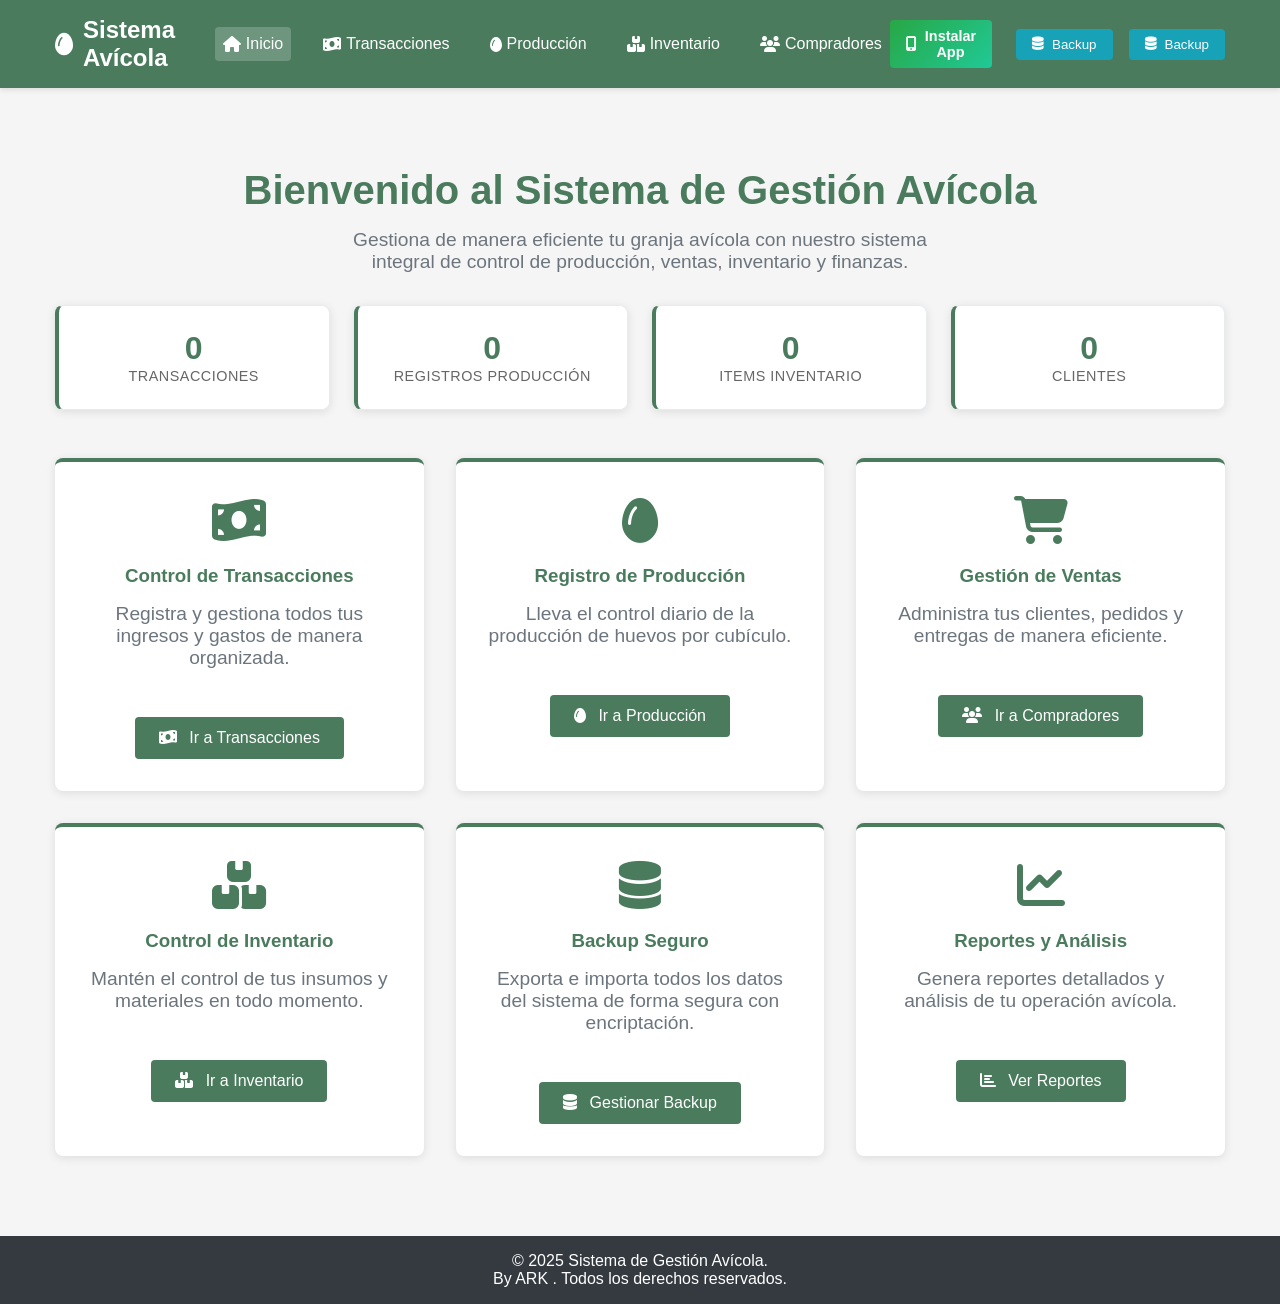
==== commit 4aebe1a1: "Add files via upload" ====
--- a/index.html
+++ b/index.html
@@ -16,6 +16,10 @@
     <meta name="msapplication-TileImage" content="/assets/icons/icon-144x144.png">
     <meta name="msapplication-config" content="/browserconfig.xml">
 
+    <!-- Meta Tags para App Nativa -->
+    <meta name="application-name" content="Sistema Avícola">
+    <meta name="apple-mobile-web-app-title" content="AvicolaApp">
+
     <!-- Icons MEJORADAS -->
     <link rel="icon" type="image/png" sizes="192x192" href="/assets/icons/icon-192x192.png">
     <link rel="icon" type="image/png" sizes="512x512" href="/assets/icons/icon-512x512.png">
@@ -23,7 +27,7 @@
     <link rel="apple-touch-icon" sizes="167x167" href="/assets/icons/icon-167x167.png">
     <link rel="apple-touch-icon" sizes="152x152" href="/assets/icons/icon-152x152.png">
     <link rel="apple-touch-icon" sizes="120x120" href="/assets/icons/icon-120x120.png">
-    
+
     <!-- Splash Screens para iOS -->
     <link rel="apple-touch-startup-image" href="/assets/splash/iphone5_splash.png" media="(device-width: 320px) and (device-height: 568px) and (-webkit-device-pixel-ratio: 2) and (orientation: portrait)">
     <link rel="apple-touch-startup-image" href="/assets/splash/iphone6_splash.png" media="(device-width: 375px) and (device-height: 667px) and (-webkit-device-pixel-ratio: 2) and (orientation: portrait)">
@@ -42,7 +46,7 @@
     <!-- Estilos -->
     <link rel="stylesheet" href="styles/backup.css">
     <link rel="stylesheet" href="styles/mobile.css">
-
+    
     <style>
         :root {
             --primary: #4a7b5d;
@@ -54,14 +58,14 @@
             --info: #17a2b8;
             --warning: #ffc107;
         }
-
+        
         * {
             margin: 0;
             padding: 0;
             box-sizing: border-box;
             font-family: 'Segoe UI', Tahoma, Geneva, Verdana, sans-serif;
         }
-
+        
         body {
             background-color: #f5f5f5;
             color: var(--dark);
@@ -69,46 +73,46 @@
             display: flex;
             flex-direction: column;
         }
-
+        
         .container {
             max-width: 1200px;
             margin: 0 auto;
             padding: 0 15px;
         }
-
+        
         header {
             background-color: var(--primary);
             color: white;
             padding: 1rem 0;
             box-shadow: 0 2px 5px rgba(0,0,0,0.1);
         }
-
+        
         .header-content {
             display: flex;
             justify-content: space-between;
             align-items: center;
         }
-
+        
         .logo {
             font-size: 1.5rem;
             font-weight: bold;
             display: flex;
             align-items: center;
         }
-
+        
         .logo i {
             margin-right: 10px;
         }
-
+        
         nav ul {
             display: flex;
             list-style: none;
         }
-
+        
         nav li {
             margin-left: 1.5rem;
         }
-
+        
         nav a {
             color: white;
             text-decoration: none;
@@ -118,15 +122,43 @@
             display: flex;
             align-items: center;
         }
-
+        
         nav a i {
             margin-right: 5px;
         }
-
+        
         nav a:hover, nav a.active {
             background-color: rgba(255,255,255,0.2);
         }
-
+        
+        /* Botones del header */
+        .header-buttons {
+            display: flex;
+            gap: 0.5rem;
+            align-items: center;
+        }
+        
+        .btn-install-header {
+            background: linear-gradient(135deg, #28a745, #20c997);
+            color: white;
+            border: none;
+            padding: 0.5rem 1rem;
+            border-radius: 4px;
+            cursor: pointer;
+            display: flex;
+            align-items: center;
+            gap: 0.5rem;
+            transition: all 0.3s ease;
+            font-size: 0.9rem;
+            font-weight: 600;
+        }
+        
+        .btn-install-header:hover {
+            background: linear-gradient(135deg, #218838, #1ea085);
+            transform: translateY(-2px);
+            box-shadow: 0 4px 12px rgba(40, 167, 69, 0.3);
+        }
+        
         .btn-backup-header {
             background-color: var(--info);
             color: white;
@@ -140,41 +172,41 @@
             gap: 0.5rem;
             transition: background-color 0.3s;
         }
-
+        
         .btn-backup-header:hover {
             background-color: #138496;
         }
-
+        
         main {
             flex: 1;
             padding: 2rem 0;
         }
-
+        
         .welcome-section {
             text-align: center;
             padding: 3rem 0;
         }
-
+        
         .welcome-section h1 {
             font-size: 2.5rem;
             margin-bottom: 1rem;
             color: var(--primary);
         }
-
+        
         .welcome-section p {
             font-size: 1.2rem;
             color: #6c757d;
             max-width: 600px;
             margin: 0 auto 2rem;
         }
-
+        
         .feature-grid {
             display: grid;
             grid-template-columns: repeat(auto-fit, minmax(300px, 1fr));
             gap: 2rem;
             margin-top: 3rem;
         }
-
+        
         .feature-card {
             background: white;
             border-radius: 8px;
@@ -184,22 +216,22 @@
             transition: transform 0.3s;
             border-top: 4px solid var(--primary);
         }
-
+        
         .feature-card:hover {
             transform: translateY(-5px);
         }
-
+        
         .feature-icon {
             font-size: 3rem;
             color: var(--primary);
             margin-bottom: 1rem;
         }
-
+        
         .feature-card h3 {
             margin-bottom: 1rem;
             color: var(--primary);
         }
-
+        
         .btn {
             display: inline-block;
             background-color: var(--primary);
@@ -213,15 +245,15 @@
             cursor: pointer;
             font-size: 1rem;
         }
-
+        
         .btn:hover {
             background-color: #3a6a4a;
         }
-
+        
         .btn i {
             margin-right: 0.5rem;
         }
-
+        
         footer {
             background-color: var(--dark);
             color: white;
@@ -229,7 +261,7 @@
             padding: 1rem 0;
             margin-top: auto;
         }
-
+        
         /* Estadísticas rápidas */
         .quick-stats {
             display: grid;
@@ -237,7 +269,7 @@
             gap: 1.5rem;
             margin: 2rem 0;
         }
-
+        
         .stat-card {
             background: white;
             padding: 1.5rem;
@@ -246,53 +278,62 @@
             box-shadow: 0 2px 10px rgba(0,0,0,0.1);
             border-left: 4px solid var(--primary);
         }
-
+        
         .stat-number {
             font-size: 2rem;
             font-weight: bold;
             color: var(--primary);
             display: block;
         }
-
+        
         .stat-label {
             color: #666;
             font-size: 0.9rem;
             margin-top: 0.5rem;
         }
-
+        
         @media (max-width: 768px) {
             .header-content {
                 flex-direction: column;
                 text-align: center;
             }
-
+            
             nav ul {
                 margin-top: 1rem;
                 justify-content: center;
                 flex-wrap: wrap;
             }
-
+            
             nav li {
                 margin: 0.5rem;
             }
-
+            
+            .header-buttons {
+                flex-direction: column;
+                width: 100%;
+                margin-top: 1rem;
+            }
+            
+            .btn-install-header,
             .btn-backup-header {
-                margin: 1rem 0 0 0;
-            }
-
+                width: 100%;
+                justify-content: center;
+                margin: 0.25rem 0;
+            }
+            
             .welcome-section h1 {
                 font-size: 2rem;
             }
-
+            
             .feature-grid {
                 grid-template-columns: 1fr;
             }
-
+            
             .quick-stats {
                 grid-template-columns: repeat(2, 1fr);
             }
         }
-
+        
         @media (max-width: 480px) {
             .quick-stats {
                 grid-template-columns: 1fr;
@@ -306,120 +347,7 @@
                 font-size: 1.75rem;
             }
         }
-        /* Banner de instalación mejorado */
-        #installBanner {
-            position: fixed;
-            bottom: 0;
-            left: 0;
-            right: 0;
-            background: linear-gradient(135deg, #4a7b5d, #3a6a4a);
-            color: white;
-            padding: 1rem;
-            z-index: 10000;
-            box-shadow: 0 -2px 20px rgba(0,0,0,0.3);
-            animation: slideUp 0.5s ease-out;
-        }
-        
-        @keyframes slideUp {
-            from { transform: translateY(100%); }
-            to { transform: translateY(0); }
-        }
-        
-        .install-content {
-            display: flex;
-            align-items: center;
-            justify-content: space-between;
-            max-width: 1200px;
-            margin: 0 auto;
-        }
-        
-        .install-text {
-            flex: 1;
-        }
-        
-        .install-text h4 {
-            margin: 0 0 0.25rem 0;
-            font-size: 1.1rem;
-        }
-        
-        .install-text p {
-            margin: 0;
-            font-size: 0.9rem;
-            opacity: 0.9;
-        }
-        
-        .install-buttons {
-            display: flex;
-            gap: 0.5rem;
-        }
-        
-        .btn-install {
-            background: white;
-            color: #4a7b5d;
-            border: none;
-            padding: 0.75rem 1.5rem;
-            border-radius: 25px;
-            font-weight: 600;
-            cursor: pointer;
-            transition: all 0.3s ease;
-        }
-        
-        .btn-install:hover {
-            transform: translateY(-2px);
-            box-shadow: 0 4px 12px rgba(0,0,0,0.2);
-        }
-        
-        .btn-install-secondary {
-            background: transparent;
-            color: white;
-            border: 2px solid white;
-        }
-        
-        /* Botón flotante de instalación */
-        .floating-install-btn {
-            position: fixed;
-            bottom: 2rem;
-            right: 2rem;
-            background: #4a7b5d;
-            color: white;
-            width: 60px;
-            height: 60px;
-            border-radius: 50%;
-            display: flex;
-            align-items: center;
-            justify-content: center;
-            cursor: pointer;
-            box-shadow: 0 4px 20px rgba(0,0,0,0.3);
-            z-index: 9999;
-            animation: pulse 2s infinite;
-            border: none;
-        }
-        
-        @keyframes pulse {
-            0% { transform: scale(1); }
-            50% { transform: scale(1.1); }
-            100% { transform: scale(1); }
-        }
-        
-        /* Indicador de app instalada */
-        .app-installed-badge {
-            position: fixed;
-            top: 1rem;
-            right: 1rem;
-            background: #28a745;
-            color: white;
-            padding: 0.5rem 1rem;
-            border-radius: 20px;
-            font-size: 0.8rem;
-            z-index: 9998;
-            animation: fadeIn 0.5s ease;
-        }
-        
-        @keyframes fadeIn {
-            from { opacity: 0; transform: translateY(-20px); }
-            to { opacity: 1; transform: translateY(0); }
-        }
-
+        
         /* Modal de Instalación PWA */
         .install-modal {
             display: none;
@@ -436,48 +364,48 @@
             animation: slideUpInstall 0.5s ease-out;
             border: 2px solid #4a7b5d;
         }
-
+        
         @keyframes slideUpInstall {
-            from { 
+            from {
                 transform: translateX(-50%) translateY(100px);
                 opacity: 0;
             }
-            to { 
+            to {
                 transform: translateX(-50%) translateY(0);
                 opacity: 1;
             }
         }
-
+        
         .install-modal-content {
             padding: 20px;
             text-align: center;
         }
-
+        
         .install-icon {
             font-size: 3rem;
             color: #4a7b5d;
             margin-bottom: 10px;
         }
-
+        
         .install-title {
             font-size: 1.3rem;
             font-weight: 600;
             color: #4a7b5d;
             margin-bottom: 8px;
         }
-
+        
         .install-description {
             color: #666;
             margin-bottom: 20px;
             line-height: 1.4;
         }
-
+        
         .install-buttons {
             display: flex;
             gap: 10px;
             justify-content: center;
         }
-
+        
         .btn-install-modal {
             flex: 1;
             padding: 12px 20px;
@@ -488,27 +416,27 @@
             transition: all 0.3s ease;
             font-size: 0.95rem;
         }
-
+        
         .btn-install-primary {
             background: linear-gradient(135deg, #4a7b5d, #3a6a4a);
             color: white;
         }
-
+        
         .btn-install-primary:hover {
             transform: translateY(-2px);
             box-shadow: 0 5px 15px rgba(74, 123, 93, 0.4);
         }
-
+        
         .btn-install-secondary {
             background: #f8f9fa;
             color: #666;
             border: 1px solid #ddd;
         }
-
+        
         .btn-install-secondary:hover {
             background: #e9ecef;
         }
-
+        
         .install-benefits {
             background: #f8f9fa;
             padding: 15px;
@@ -516,24 +444,24 @@
             margin-top: 15px;
             text-align: left;
         }
-
+        
         .install-benefits h4 {
             margin: 0 0 8px 0;
             color: #4a7b5d;
             font-size: 0.9rem;
         }
-
+        
         .install-benefits ul {
             margin: 0;
             padding-left: 20px;
             color: #666;
         }
-
+        
         .install-benefits li {
             margin-bottom: 5px;
             font-size: 0.85rem;
         }
-
+        
         /* Overlay para modal */
         .install-overlay {
             display: none;
@@ -545,7 +473,7 @@
             background: rgba(0,0,0,0.5);
             z-index: 9999;
         }
-
+        
         /* Badge cuando está instalada */
         .installed-badge {
             position: fixed;
@@ -559,7 +487,12 @@
             z-index: 10001;
             animation: fadeIn 0.5s ease;
         }
-
+        
+        @keyframes fadeIn {
+            from { opacity: 0; transform: translateY(-20px); }
+            to { opacity: 1; transform: translateY(0); }
+        }
+        
         /* Responsive */
         @media (max-width: 480px) {
             .install-modal {
@@ -572,60 +505,9 @@
             }
             
             .install-benefits {
-                display: none; /* Ocultar beneficios en móvil para ahorrar espacio */
-            }
-        }
-
-        /* Botones del header */
-        .header-buttons {
-            display: flex;
-            gap: 0.5rem;
-            align-items: center;
-        }
-
-        /* Botón de instalación en header */
-        .btn-install-header {
-            background: linear-gradient(135deg, #28a745, #20c997);
-            color: white;
-            border: none;
-            padding: 0.5rem 1rem;
-            border-radius: 4px;
-            cursor: pointer;
-            display: flex;
-            align-items: center;
-            gap: 0.5rem;
-            transition: all 0.3s ease;
-            font-size: 0.9rem;
-            font-weight: 600;
-        }
-
-        .btn-install-header:hover {
-            background: linear-gradient(135deg, #218838, #1ea085);
-            transform: translateY(-2px);
-            box-shadow: 0 4px 12px rgba(40, 167, 69, 0.3);
-        }
-
-        .btn-install-header:active {
-            transform: translateY(0);
-        }
-
-        /* Responsive para botones del header */
-        @media (max-width: 768px) {
-            .header-buttons {
-                flex-direction: column;
-                width: 100%;
-                margin-top: 1rem;
-            }
-            
-            .btn-install-header,
-            .btn-backup-header {
-                width: 100%;
-                justify-content: center;
-                margin: 0.25rem 0;
-            }
-        }
-
-
+                display: none;
+            }
+        }
     </style>
 </head>
 <body>
@@ -646,13 +528,17 @@
                     </ul>
                 </nav>
                 
-                <!-- BOTONES DEL HEADER -->
+                <!-- BOTONES DEL HEADER - CORREGIDO -->
                 <div class="header-buttons">
-                    <!-- Botón de Instalación -->
+                    <!-- Botón de Instalación - VISIBLE POR DEFECTO -->
                     <button class="btn-install-header" id="headerInstallBtn">
-                        <i class="fas fa-download"></i> Instalar App
+                        <i class="fas fa-mobile-alt"></i> Instalar App
                     </button>
                     
+                    <!-- Botón de Backup (existente) -->
+                    <button class="btn-backup-header" onclick="abrirBackupAvicola()">
+                        <i class="fas fa-database"></i> Backup
+                    </button>
                 </div>
             </div>
         </div>
@@ -663,7 +549,7 @@
             <section class="welcome-section">
                 <h1>Bienvenido al Sistema de Gestión Avícola</h1>
                 <p>Gestiona de manera eficiente tu granja avícola con nuestro sistema integral de control de producción, ventas, inventario y finanzas.</p>
-
+                
                 <!-- Estadísticas Rápidas -->
                 <div class="quick-stats" id="quickStats">
                     <div class="stat-card">
@@ -683,7 +569,7 @@
                         <span class="stat-label">Clientes</span>
                     </div>
                 </div>
-
+                
                 <div class="feature-grid">
                     <div class="feature-card">
                         <div class="feature-icon">
@@ -695,7 +581,6 @@
                             <i class="fas fa-money-bill-wave"></i> Ir a Transacciones
                         </a>
                     </div>
-
                     <div class="feature-card">
                         <div class="feature-icon">
                             <i class="fas fa-egg"></i>
@@ -706,7 +591,6 @@
                             <i class="fas fa-egg"></i> Ir a Producción
                         </a>
                     </div>
-
                     <div class="feature-card">
                         <div class="feature-icon">
                             <i class="fas fa-shopping-cart"></i>
@@ -717,7 +601,6 @@
                             <i class="fas fa-users"></i> Ir a Compradores
                         </a>
                     </div>
-
                     <div class="feature-card">
                         <div class="feature-icon">
                             <i class="fas fa-boxes"></i>
@@ -728,7 +611,6 @@
                             <i class="fas fa-boxes"></i> Ir a Inventario
                         </a>
                     </div>
-
                     <div class="feature-card">
                         <div class="feature-icon">
                             <i class="fas fa-database"></i>
@@ -739,7 +621,6 @@
                             <i class="fas fa-database"></i> Gestionar Backup
                         </button>
                     </div>
-
                     <div class="feature-card">
                         <div class="feature-icon">
                             <i class="fas fa-chart-line"></i>
@@ -785,7 +666,7 @@
                         <i class="fas fa-shield-alt"></i> Verificar Integridad
                     </button>
                 </div>
-
+                
                 <!-- Exportación -->
                 <div class="backup-card">
                     <h3><i class="fas fa-file-export"></i> Exportar Datos</h3>
@@ -806,7 +687,7 @@
                         <i class="fas fa-download"></i> Descargar Backup Completo
                     </button>
                 </div>
-
+                
                 <!-- Importación -->
                 <div class="backup-card">
                     <h3><i class="fas fa-file-import"></i> Importar Datos</h3>
@@ -819,7 +700,7 @@
                             Se creará un backup automático antes de la importación.
                         </div>
                     </div>
-
+                    
                     <div class="file-input-container">
                         <input type="file" id="archivoBackup" accept=".json" style="display: none;">
                         <button onclick="document.getElementById('archivoBackup').click()" class="btn-backup btn-backup-warning">
@@ -832,7 +713,7 @@
                         <i class="fas fa-file-import"></i> Importar Datos
                     </button>
                 </div>
-
+                
                 <!-- Herramientas Adicionales -->
                 <div class="backup-card">
                     <h3><i class="fas fa-tools"></i> Herramientas</h3>
@@ -848,29 +729,6 @@
             </div>
         </div>
     </div>
-
-    <!-- Banner de instalación (se muestra automáticamente) -->
-    <div id="installBanner" style="display: none;">
-        <div class="install-content">
-            <div class="install-text">
-                <h4>📱 Instalar App Avícola</h4>
-                <p>Obtén la experiencia completa: funciona offline, más rápido y como app nativa</p>
-            </div>
-            <div class="install-buttons">
-                <button class="btn-install" onclick="mobileApp.installApp()">
-                    <i class="fas fa-download"></i> Instalar App
-                </button>
-                <button class="btn-install btn-install-secondary" onclick="mobileApp.hideInstallPrompt()">
-                    Ahora No
-                </button>
-            </div>
-        </div>
-    </div>
-
-    <!-- Botón flotante de instalación -->
-    <button class="floating-install-btn" id="floatingInstallBtn" style="display: none;" onclick="mobileApp.installApp()">
-        <i class="fas fa-download"></i>
-    </button>
 
     <!-- Overlay para modal de instalación -->
     <div class="install-overlay" id="installOverlay"></div>
@@ -958,13 +816,38 @@
 
         let deferredPrompt = null;
         let isAppInstalled = false;
-
-        // Mostrar/ocultar botón de instalación en header
+        let isOnline = navigator.onLine;
+
+        // Mostrar/ocultar botón de instalación en header - MEJORADA
         function toggleInstallButton(show) {
             const installBtn = document.getElementById('headerInstallBtn');
             if (installBtn) {
-                installBtn.style.display = show ? 'flex' : 'none';
-                console.log(`📱 Botón instalación: ${show ? 'VISIBLE' : 'OCULTO'}`);
+                if (show === false) {
+                    installBtn.style.display = 'none';
+                    console.log('📱 Botón instalación: OCULTO');
+                } else {
+                    installBtn.style.display = 'flex';
+                    console.log('📱 Botón instalación: VISIBLE');
+                }
+            }
+        }
+
+        // Función para mostrar/ocultar indicador offline
+        function toggleOfflineIndicator(show) {
+            let indicator = document.getElementById('offlineIndicator');
+            
+            if (!indicator && show) {
+                // Crear indicador offline
+                indicator = document.createElement('div');
+                indicator.id = 'offlineIndicator';
+                indicator.innerHTML = `
+                    <div style="position: fixed; top: 0; left: 0; right: 0; background: #dc3545; color: white; padding: 10px; text-align: center; z-index: 10000; font-size: 14px;">
+                        <i class="fas fa-wifi-slash"></i> Modo Offline - Los datos se guardarán localmente
+                    </div>
+                `;
+                document.body.appendChild(indicator);
+            } else if (indicator && !show) {
+                indicator.remove();
             }
         }
 
@@ -1057,36 +940,114 @@
         async function installFromHeader() {
             if (!deferredPrompt) {
                 console.log('❌ No hay prompt disponible, mostrando instrucciones manuales');
-                showManualInstructions();
+                showAppInstallInstructions();
                 return;
             }
 
             try {
-                console.log('🔄 Iniciando instalación desde header...');
-                
-                // Mostrar el prompt de instalación nativo
+                console.log('📥 Iniciando instalación como App Nativa...');
+                
+                // Mostrar feedback visual
+                showInstallationFeedback();
+                
+                // Disparar el prompt de instalación
                 deferredPrompt.prompt();
                 
-                // Esperar a que el usuario responda
+                // Esperar la decisión del usuario
                 const { outcome } = await deferredPrompt.userChoice;
-                console.log(`✅ Usuario ${outcome} la instalación`);
                 
                 if (outcome === 'accepted') {
-                    console.log('🎉 Usuario aceptó la instalación');
+                    console.log('🎉 App instalada como aplicación nativa');
                     isAppInstalled = true;
-                    showInstalledBadge();
+                    showAppInstalledMessage();
                     toggleInstallButton(false);
+                    
+                    // Analytics o tracking de instalación
+                    trackAppInstallation();
                 } else {
-                    console.log('❌ Usuario rechazó la instalación');
+                    console.log('❌ Usuario rechazó instalación como App');
+                    showAlternativeInstallOptions();
                 }
                 
-                // Limpiar la referencia
                 deferredPrompt = null;
                 
             } catch (error) {
-                console.error('💥 Error durante la instalación:', error);
-                showManualInstructions();
-            }
+                console.error('💥 Error en instalación:', error);
+                showAppInstallInstructions();
+            }
+        }
+
+        // Mostrar instrucciones específicas para instalación como App
+        function showAppInstallInstructions() {
+            const isIOS = /iPad|iPhone|iPod/.test(navigator.userAgent);
+            const isAndroid = /Android/.test(navigator.userAgent);
+            const isChrome = /Chrome/.test(navigator.userAgent);
+
+            let instructions = '';
+
+            if (isIOS) {
+                instructions = `
+📱 PARA INSTALAR COMO APP EN iOS:
+
+1. Toca el botón COMPARTIR 📤 
+2. Desplaza hacia ABAJO en el menú
+3. Selecciona "AGREGAR A PANTALLA DE INICIO" 
+4. Toca "AGREGAR" en la esquina superior derecha
+
+✅ La app aparecerá en tu pantalla de inicio como una aplicación nativa.
+                `;
+            } else if (isAndroid && isChrome) {
+                instructions = `
+📱 PARA INSTALAR COMO APP EN ANDROID:
+
+1. Toca el menú (⋮) en Chrome 
+2. Selecciona "INSTALAR APLICACIÓN"
+3. Confirma la instalación
+
+✅ La app se instalará como una aplicación nativa en tu dispositivo.
+                `;
+            } else {
+                instructions = `
+💻 PARA INSTALAR COMO APP EN COMPUTADORA:
+
+1. Haz clic en el ícono de "INSTALAR" en la barra de direcciones
+2. Confirma la instalación cuando el navegador lo solicite
+
+✅ La app se instalará como una aplicación independiente.
+                `;
+            }
+
+            // Mostrar en modal elegante
+            const modal = document.createElement('div');
+            modal.style.cssText = `
+                position: fixed;
+                top: 0;
+                left: 0;
+                width: 100%;
+                height: 100%;
+                background: rgba(0,0,0,0.9);
+                display: flex;
+                align-items: center;
+                justify-content: center;
+                z-index: 10000;
+                padding: 20px;
+            `;
+            
+            modal.innerHTML = `
+                <div style="background: white; padding: 30px; border-radius: 15px; max-width: 500px; width: 100%; text-align: center;">
+                    <div style="font-size: 3rem; margin-bottom: 20px;">📱</div>
+                    <h3 style="margin: 0 0 20px 0; color: #4a7b5d;">Instalar como Aplicación</h3>
+                    <div style="background: #f8f9fa; padding: 20px; border-radius: 10px; text-align: left; font-size: 14px; line-height: 1.6; white-space: pre-line; margin-bottom: 20px;">
+                        ${instructions}
+                    </div>
+                    <button onclick="this.closest('.app-install-modal').remove()" style="background: #4a7b5d; color: white; border: none; padding: 12px 30px; border-radius: 25px; cursor: pointer; font-size: 16px; font-weight: 600;">
+                        Entendido
+                    </button>
+                </div>
+            `;
+            
+            modal.className = 'app-install-modal';
+            document.body.appendChild(modal);
         }
 
         // Mostrar instrucciones manuales
@@ -1096,24 +1057,24 @@
 
             if (state.isIOS) {
                 instructions = `
-        Para instalar en iPhone/iPad:
-        1. Toca el botón COMPARTIR 📤 (barra inferior)
-        2. Desplaza hacia abajo
-        3. Selecciona "AGREGAR A PANTALLA DE INICIO"
-        4. Toca "AGREGAR" en la esquina superior derecha
+Para instalar en iPhone/iPad:
+1. Toca el botón COMPARTIR 📤 (barra inferior)
+2. Desplaza hacia abajo
+3. Selecciona "AGREGAR A PANTALLA DE INICIO"
+4. Toca "AGREGAR" en la esquina superior derecha
                 `;
             } else if (state.isAndroid) {
                 instructions = `
-        Para instalar en Android:
-        1. Toca el menú (⋮) en Chrome
-        2. Selecciona "AGREGAR A LA PANTALLA DE INICIO"
-        3. Confirma tocando "AGREGAR"
+Para instalar en Android:
+1. Toca el menú (⋮) en Chrome
+2. Selecciona "AGREGAR A LA PANTALLA DE INICIO"
+3. Confirma tocando "AGREGAR"
                 `;
             } else {
                 instructions = `
-        Para instalar en Computadora:
-        1. Haz clic en "INSTALAR" en la barra de direcciones
-        2. O ve a Configuración → Más herramientas → Crear acceso directo
+Para instalar en Computadora:
+1. Haz clic en "INSTALAR" en la barra de direcciones
+2. O ve a Configuración → Más herramientas → Crear acceso directo
                 `;
             }
 
@@ -1134,7 +1095,7 @@
             `;
             
             modal.innerHTML = `
-                <div style="background: white; padding: 25px; border-radius: 12px; max-width: 500px; width: 100%;">
+                <div style="background: white; padding: 25px; border-radius: 12px; max-width: 500px; width: 100%; max-height: 80vh; overflow-y: auto;">
                     <div style="display: flex; justify-content: space-between; align-items: center; margin-bottom: 15px;">
                         <h3 style="margin: 0; color: #4a7b5d;">📱 Instrucciones de Instalación</h3>
                         <button onclick="this.closest('.install-instructions').remove()" style="background: none; border: none; font-size: 24px; cursor: pointer; color: #666;">×</button>
@@ -1150,6 +1111,37 @@
             
             modal.className = 'install-instructions';
             document.body.appendChild(modal);
+        }
+
+        // Feedback durante la instalación
+        function showInstallationFeedback() {
+            // Puedes agregar un loader o mensaje de "Instalando..."
+            console.log('🔄 Mostrando feedback de instalación...');
+        }
+
+        // Mensaje cuando se instala correctamente
+        function showAppInstalledMessage() {
+            if ('Notification' in window && Notification.permission === 'granted') {
+                new Notification('✅ App Instalada', {
+                    body: 'Sistema Avícola se ha instalado como aplicación nativa.',
+                    icon: '/assets/icons/icon-192x192.png'
+                });
+            }
+            
+            // Mostrar badge visual
+            showInstalledBadge();
+        }
+
+        // Track de instalación (opcional)
+        function trackAppInstallation() {
+            // Aquí puedes agregar analytics
+            console.log('📊 Tracking de instalación de app');
+            localStorage.setItem('appInstalled', new Date().toISOString());
+        }
+
+        function showAlternativeInstallOptions() {
+            // Opciones alternativas si el usuario rechaza
+            console.log('ℹ️ Mostrando opciones alternativas de instalación');
         }
 
         // Mostrar badge cuando está instalada
@@ -1163,38 +1155,113 @@
             }
         }
 
-        // Verificar si ya está instalada
+        // Verificar si ya está instalada - MEJORADA
         function checkIfInstalled() {
+            let installed = false;
+
+            // Método 1: Display mode standalone
             if (window.matchMedia('(display-mode: standalone)').matches) {
                 console.log('✅ App ya está instalada (modo standalone)');
+                installed = true;
+            }
+
+            // Método 2: Navigator standalone (iOS)
+            if (window.navigator.standalone) {
+                console.log('✅ App ya está instalada (navigator.standalone)');
+                installed = true;
+            }
+
+            // Método 3: Verificar en localStorage
+            if (localStorage.getItem('appInstalled')) {
+                console.log('✅ App marcada como instalada en localStorage');
+                installed = true;
+            }
+
+            if (installed) {
                 isAppInstalled = true;
                 showInstalledBadge();
                 toggleInstallButton(false);
-                return true;
-            }
-
-            // Verificar otros métodos
-            if (window.navigator.standalone) {
-                console.log('✅ App ya está instalada (navigator.standalone)');
-                isAppInstalled = true;
-                showInstalledBadge();
-                toggleInstallButton(false);
-                return true;
-            }
-
-            console.log('❌ App no está instalada');
-            return false;
-        }
-
-        // Registrar Service Worker
+            } else {
+                console.log('❌ App no está instalada');
+                toggleInstallButton(true); // Mostrar botón si no está instalada
+            }
+
+            return installed;
+        }
+
+        // Configurar detectores de conexión
+        function setupConnectionDetectors() {
+            // Cuando se pierde conexión
+            window.addEventListener('offline', () => {
+                console.log('🌐 Conexión perdida - Modo offline activado');
+                isOnline = false;
+                toggleOfflineIndicator(true);
+                
+                // Mostrar notificación
+                if ('Notification' in window && Notification.permission === 'granted') {
+                    new Notification('Sistema Avícola - Modo Offline', {
+                        body: 'Puedes seguir trabajando. Los datos se guardarán localmente.',
+                        icon: '/assets/icons/icon-192x192.png'
+                    });
+                }
+            });
+            
+            // Cuando se recupera conexión
+            window.addEventListener('online', () => {
+                console.log('✅ Conexión recuperada');
+                isOnline = true;
+                toggleOfflineIndicator(false);
+                updateLastSync();
+                
+                // Sincronizar datos pendientes si es necesario
+                syncPendingData();
+            });
+            
+            // Estado inicial
+            if (!isOnline) {
+                toggleOfflineIndicator(true);
+            }
+        }
+
+        // Función para guardar timestamp de última sincronización
+        function updateLastSync() {
+            localStorage.setItem('lastSync', new Date().toISOString());
+            console.log('✅ Última sincronización actualizada');
+        }
+
+        // Función para sincronizar datos pendientes (puedes expandirla)
+        function syncPendingData() {
+            console.log('🔄 Sincronizando datos pendientes...');
+            // Aquí puedes agregar lógica para sincronizar datos
+            // con un servidor cuando se recupere la conexión
+            
+            // Por ahora, simplemente actualizamos el timestamp
+            updateLastSync();
+        }
+
+        // Registrar Service Worker con manejo de errores mejorado
         function registerServiceWorker() {
             if ('serviceWorker' in navigator) {
                 navigator.serviceWorker.register('/sw.js')
                     .then(function(registration) {
                         console.log('✅ ServiceWorker registrado:', registration.scope);
+                        
+                        // Verificar si hay una nueva versión
+                        registration.addEventListener('updatefound', () => {
+                            const newWorker = registration.installing;
+                            console.log('🔄 Nueva versión del Service Worker encontrada');
+                            
+                            newWorker.addEventListener('statechange', () => {
+                                if (newWorker.state === 'installed' && navigator.serviceWorker.controller) {
+                                    console.log('🆕 Nueva versión disponible. Recarga para actualizar.');
+                                    // Puedes mostrar un banner al usuario para recargar
+                                }
+                            });
+                        });
                     })
                     .catch(function(error) {
                         console.log('❌ Error ServiceWorker:', error);
+                        // El sistema seguirá funcionando sin Service Worker
                     });
             } else {
                 console.log('❌ Service Worker no soportado');
@@ -1214,24 +1281,34 @@
             // 2. Service Worker - IMPORTANTE: Registrar primero
             registerServiceWorker();
 
-            // 3. Verificar si ya está instalada
-            checkIfInstalled();
-
-            // 4. Configurar eventos de instalación PWA
+            // 3. Detección de conexión
+            setupConnectionDetectors();
+
+            // 4. Verificar si ya está instalada
+            const alreadyInstalled = checkIfInstalled();
+            
+            // 5. MOSTRAR BOTÓN DE INSTALACIÓN POR DEFECTO (a menos que ya esté instalada)
+            if (!alreadyInstalled) {
+                toggleInstallButton(true);
+            }
+
+            // 6. Configurar eventos de instalación PWA
             window.addEventListener('beforeinstallprompt', (e) => {
-                console.log('🎯 ¡beforeinstallprompt event fired!');
+                console.log('🎯 Evento de instalación como App disparado!');
                 e.preventDefault();
                 deferredPrompt = e;
                 
-                // MOSTRAR BOTÓN EN HEADER inmediatamente
-                toggleInstallButton(true);
-                
-                // MOSTRAR MODAL automáticamente después de 5 segundos
+                // Asegurar que el botón esté visible
                 if (!isAppInstalled) {
-                    console.log('📱 Mostrando modal en 5 segundos...');
+                    toggleInstallButton(true);
+                }
+                
+                // MOSTRAR MODAL automáticamente después de 3 segundos
+                if (!isAppInstalled) {
+                    console.log('📱 Mostrando modal en 3 segundos...');
                     setTimeout(() => {
                         showInstallModal();
-                    }, 5000);
+                    }, 3000);
                 }
             });
 
@@ -1244,14 +1321,14 @@
                 closeInstallModal();
             });
 
-            // 5. Configurar botón de instalación del header
+            // 7. Configurar botón de instalación del header
             const headerInstallBtn = document.getElementById('headerInstallBtn');
             if (headerInstallBtn) {
                 headerInstallBtn.addEventListener('click', installFromHeader);
                 console.log('✅ Botón de instalación configurado');
             }
 
-            // 6. Mensaje de bienvenida
+            // 8. Mensaje de bienvenida
             const primeraVisita = !localStorage.getItem('transactions') && 
                                 !localStorage.getItem('productionData');
 
@@ -1289,11 +1366,12 @@
         window.showPWAStatus = function() {
             const state = checkPWARequirements();
             const status = `Estado PWA:
-        ✅ Service Worker: ${state.serviceWorker}
-        ✅ Prompt Disponible: ${deferredPrompt ? 'SÍ' : 'NO'}  
-        ✅ App Instalada: ${isAppInstalled}
-        📱 Dispositivo: ${state.isIOS ? 'iOS' : state.isAndroid ? 'Android' : 'Desktop'}
-        🖥️ User Agent: ${navigator.userAgent}`;
+✅ Service Worker: ${state.serviceWorker}
+✅ Prompt Disponible: ${deferredPrompt ? 'SÍ' : 'NO'}  
+✅ App Instalada: ${isAppInstalled}
+🌐 Conexión: ${isOnline ? 'ONLINE' : 'OFFLINE'}
+📱 Dispositivo: ${state.isIOS ? 'iOS' : state.isAndroid ? 'Android' : 'Desktop'}
+🖥️ User Agent: ${navigator.userAgent}`;
             console.log('📊 Estado PWA:', status);
             alert(status);
         };
@@ -1318,14 +1396,36 @@
             };
             window.dispatchEvent(event);
         };
+
+        // Hacer funciones globales
+        window.installFromHeader = installFromHeader;
+        window.installPWA = installPWA;
+        window.closeInstallModal = closeInstallModal;
+    </script>
+
+    <!-- Script para verificar botones al cargar -->
+    <script>
+        // Verificar que los botones estén correctamente configurados al cargar
+        window.addEventListener('load', function() {
+            const installBtn = document.getElementById('headerInstallBtn');
+            const backupBtn = document.querySelector('.btn-backup-header');
+            
+            if (installBtn && backupBtn) {
+                console.log('🔧 Verificación de botones:');
+                console.log('- Botón Instalación:', installBtn.style.display);
+                console.log('- Botón Backup:', backupBtn.style.display);
+                
+                // Asegurar que ambos botones sean visibles
+                if (installBtn.style.display === 'none') {
+                    console.log('⚠️ Botón instalación estaba oculto, mostrando...');
+                    installBtn.style.display = 'flex';
+                }
+            }
+        });
     </script>
 
     <!-- Scripts externos -->
     <script src="js/exportador.js"></script>
     <script src="js/main.js"></script>
-
-
-
-
 </body>
 </html>
